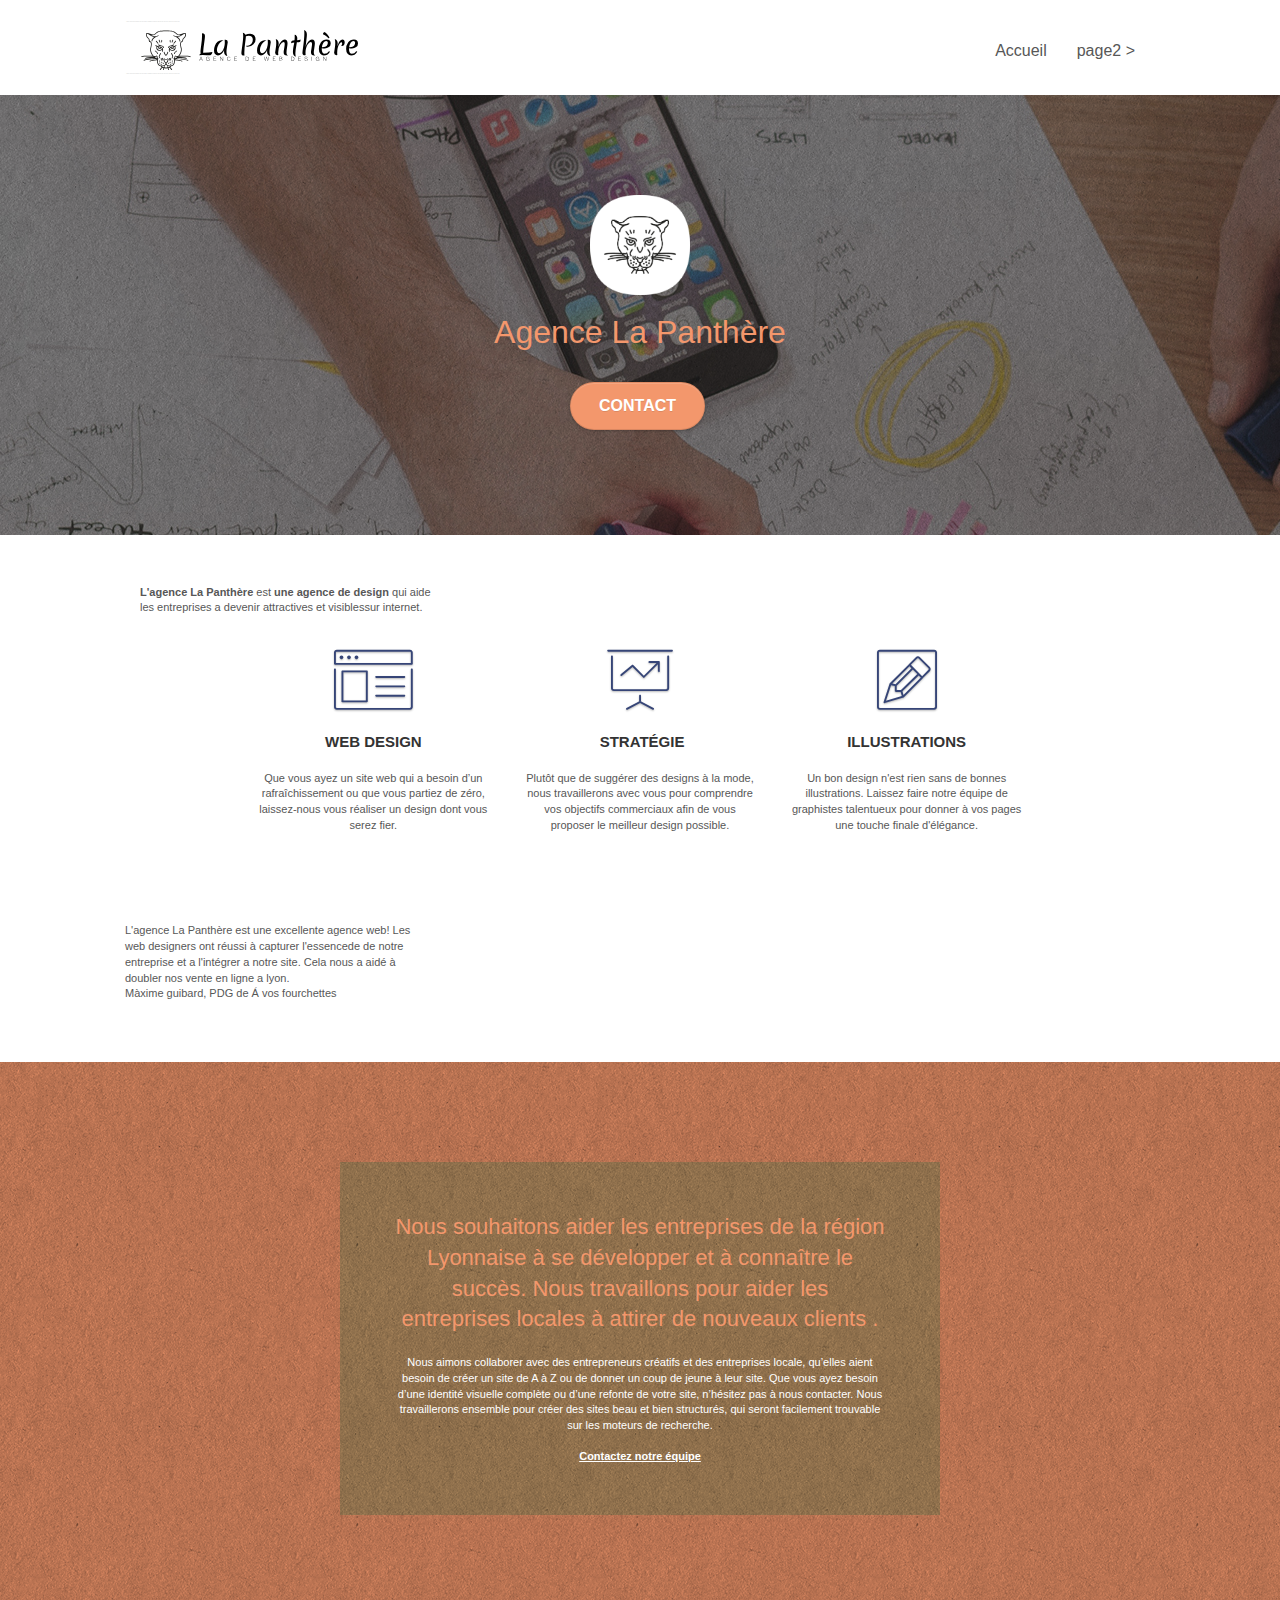
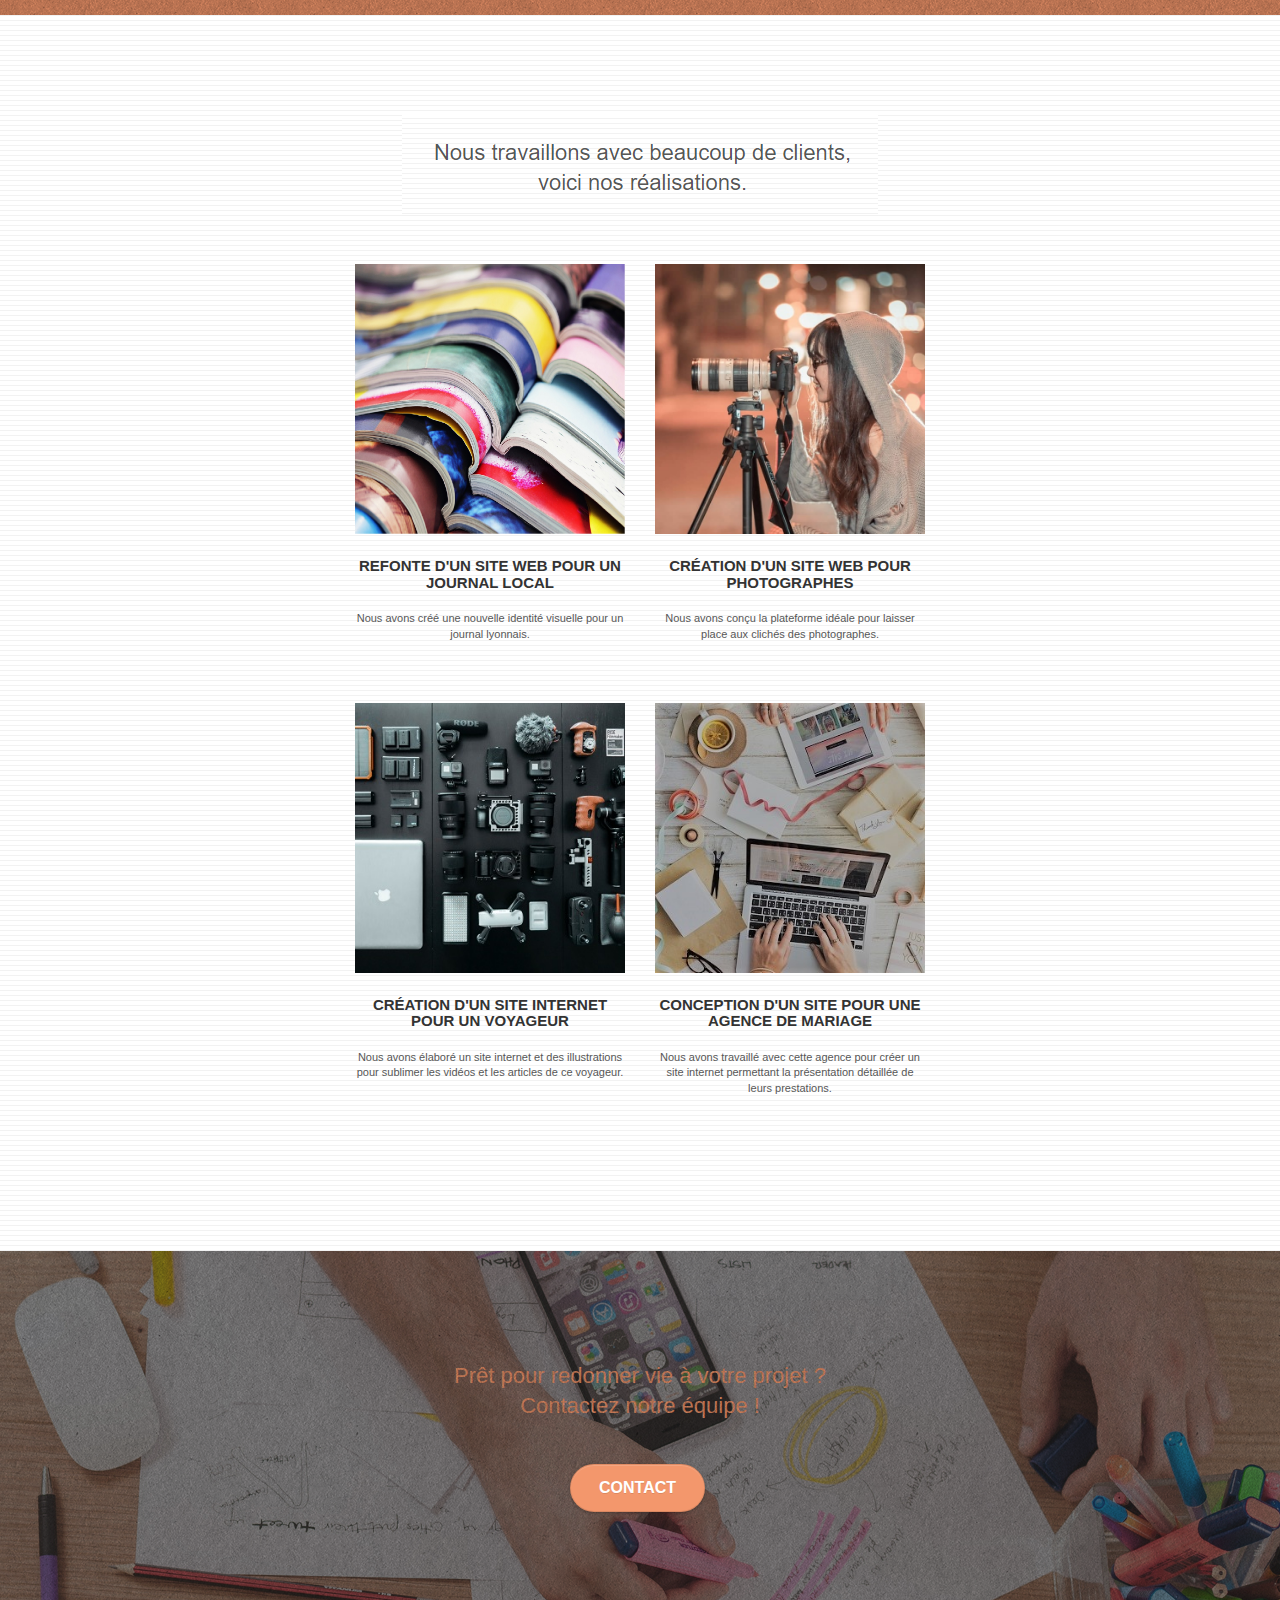
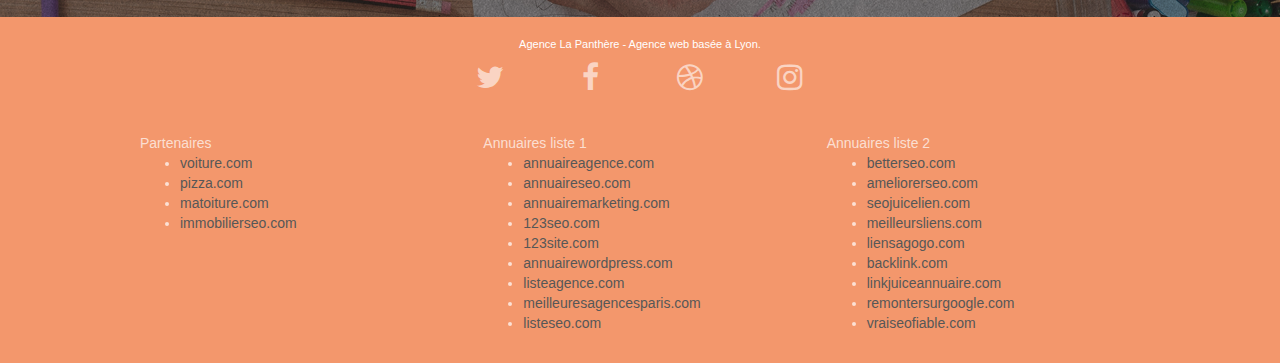
==== index.html @ ec76645f "modificacion seo" ====
<!doctype html>
<html lang="Default">
<head>
    <meta charset="utf-8">
	<link rel="shortcut icon" type="image/png" href="favicon.jpg">
    <meta name="keywords" content="seo, google, site web, site internet, agence design paris, agence design, agence design,agence design,agence design,agence design,agence design,agence design,agence design,agence design">
    <meta name="description" content="">
    <meta name="viewport" content="width=device-width, initial-scale=1.0, viewport-fit=cover">
    
    
	<link rel="stylesheet" type="text/css" href="./css/bootstrap.css">
	<link rel="stylesheet" type="text/css" href="style.css">
	<link rel="stylesheet" type="text/css" href="./css/font-awesome.css">
	<link rel="stylesheet" type="text/css" href="./css/et-line.css">
	
    <meta property="">

    <title>Agence La Panthère</title>

    
<!-- Analytics -->
 
<!-- Analytics END -->
    
</head>
<body>
<!-- Principal conteneur -->
<div class="page-container">
    
<!-- bloc-0 -->
<div class="bloc bgc-white l-bloc " id="bloc-0">
	<div class="container bloc-sm">

		<nav class="navbar row">
			<div class="navbar-header">
				<div class="keywords" style="color:#cccccc;font-size:1px;">Agence web à paris, stratégie web, web design, illustrations, design de site web, site web, web, internet, site internet, site</div>
				<a class="navbar-brand" href="index.html"><img src="img/agence-la-panthere-monochrome.svg" alt="agence-la-panthere-monochrome" height="40" /></a>
				<div class="keywords" style="color:#cccccc;font-size:1px;">Agence web à paris, stratégie web, web design, illustrations, design de site web, site web, web, internet, site internet, site</div>
				<button id="nav-toggle" type="button" class="ui-navbar-toggle navbar-toggle" data-toggle="collapse" data-target=".navbar-1">
						<span class="sr-only">Toggle navigation</span><span class="icon-bar"></span><span class="icon-bar"></span><span class="icon-bar"></span>
					</button>
			</div>
			<div class="collapse navbar-collapse navbar-1 special-dropdown-nav">
				<ul class="site-navigation nav navbar-nav">
					<li>
						<a href="index.html">Accueil</a>
					</li>
					<li>
					</li>
					<li>
						<a href="page2.html">page2 &gt;</a>
					</li>
				</ul>
			</div>
		</nav>
	</div>
</div>
<!-- bloc-0 END -->

<!-- bloc-1-presentation -->
<div class="bloc bgc-dark-slate-blue bg-banniere d-bloc bg-t-edge bloc-bg-texture texture-paper b-parallax" id="bloc-1-hero">
	<div class="container bloc-lg">
		<div class="row tight-width-whitespace">
			<div class="col-sm-12">
				<img src="img/logo.png" class="center-block image-resize-mode" width="100" alt="Agence La Panthère, agence web paris, création logo paris" />
				<h1 class="text-center hero-bloc-text tc-white ">
					Agence La Panthère
				</h1>
				<div class="text-center">
					<a href="page2.html" class="btn btn-lg btn-clean btn-rd cta-hero btn-atomic-tangerine" id="cta-hero">Contact</a>
				</div>
			</div>
		</div>
	</div>
</div>
<!-- bloc-1-presentation END -->

<!-- bloc-2-services -->
<div class="bloc bgc-white l-bloc" id="bloc-2-services">
	<div class="container bloc-md">
		<div class="text-seo"><p><strong>L'agence La Panthère </strong> est <strong>une agence de design</strong> qui aide
			<br>les entreprises a devenir attractives et visiblessur internet.</p></div>
		<div class="row voffset-lg med-width-whitespace">
			<div class="col-sm-4">
				<div class="text-center">
					<span class="et-icon-browser sm-shadow icon-dark-slate-blue icons icon-lg"></span>
				</div>
				<h3 class="mg-md text-center">
					Web design
				</h3>
				<p class="text-center ">
					Que vous ayez un site web qui a besoin d&rsquo;un rafraîchissement ou que vous partiez de zéro, laissez-nous vous réaliser un design dont vous serez fier.
				</p>
			</div>
			<div class="col-sm-4">
				<div class="text-center">
					<span class="et-icon-presentation sm-shadow icon-dark-slate-blue icons icon-lg"></span>
				</div>
				<h3 class="mg-md text-center">
					&nbsp;Stratégie
				</h3>
				<p class="text-center ">
					Plutôt que de suggérer des designs à la mode, nous travaillerons avec vous pour comprendre vos objectifs commerciaux afin de vous proposer le meilleur design possible.<br>
				</p>
			</div>
			<div class="col-sm-4">
				<div class="text-center">
					<span class="et-icon-edit sm-shadow icon-dark-slate-blue icons icon-lg"></span>
				</div>
				<h3 class="mg-md text-center">
					Illustrations
				</h3>
				<p class="text-center ">
					Un bon design n'est rien sans de bonnes illustrations. Laissez faire notre équipe de graphistes talentueux pour donner à vos pages une touche finale d'élégance.
				</p>
			</div>
		</div>
		<div class="row voffset-lg voffset">
			<div class="text-seo">
				<P>L'agence La Panthère est une excellente agence web! Les
				 <br>web designers ont réussi à capturer l'essencede de notre 
				 <br>entreprise et a l'intégrer a notre site. Cela nous a aidé à 
				 <br>doubler nos vente en ligne a lyon. 
				 <br>Màxime guibard, PDG de Á vos fourchettes</P>
			</div>
		</div>
	</div>
</div>
<!-- bloc-2-services END -->

<!-- bloc-3-what-i-do -->
<div class="bloc tc-white bgc-atomic-tangerine bg-presentation d-bloc bloc-bg-texture texture-paper b-parallax" id="bloc-3-what-i-do">
	<div class="container bloc-lg">
		<div class="row tight-width-whitespace black-background">
			<div class="col-sm-12">
				<h2 class="mg-md text-center tc-white">
					Nous souhaitons aider les entreprises de la région Lyonnaise à se développer et à connaître le succès. Nous travaillons pour aider les entreprises locales à attirer de nouveaux clients .<br>
				</h2>
				<p class="text-center white">
					Nous aimons collaborer avec des entrepreneurs créatifs et des entreprises locale, qu’elles aient besoin de créer un site de A à Z ou de donner un coup de jeune à leur site. Que vous ayez besoin d’une identité visuelle complète ou d’une refonte de votre site, n’hésitez pas à nous contacter. Nous travaillerons ensemble pour créer des sites beau et bien structurés, qui seront facilement trouvable sur les moteurs de recherche. <br><br><a class="ltc-white bold-link" href="page2.html">Contactez notre équipe</a><br>
				</p>
			</div>
		</div>
	</div>
</div>
<!-- bloc-3-what-i-do END -->

<!-- bloc-4-portfolio -->
<div class="bloc bgc-white bg-lines-h2-bg bg-repeat l-bloc" id="bloc-4-portfolio">
	<div class="container bloc-lg">
		<div class="row">
			<div class="col-sm-12 text-center">
				<img alt="agence web, agence web paris, web design paris, stratégie web" src="img/title2.png" />
			</div>
		</div>
		<div class="row tight-width-whitespace portfolio-row">
			<div class="col-sm-6">
				<a href="#" data-lightbox="img/1.jpg" data-gallery-id="gallery-1" data-caption="Refonte d'un site web pour un journal local" data-frame="snapshot-lb"><img src="img/1.jpg" alt="paris web design logo agence web meilleure agence et refonte site web journal" class="img-responsive portfolio-thumb" /></a>
				<h3 class="mg-md text-center">
					Refonte d'un site web pour un journal local
				</h3>
				<p class="text-center">
					Nous avons créé une nouvelle identité visuelle pour un journal lyonnais.
				</p>
			</div>
			<div class="col-sm-6">
				<a href="#" data-lightbox="img/2.jpg" data-gallery-id="gallery-1" data-caption="Création d'un site web pour photographes" data-frame="snapshot-lb"><img src="img/2.jpg" class="img-responsive portfolio-thumb" alt="paris web design logo agence web meilleure agence, Création d'un site web pour photographes" /></a>
				<h3 class="mg-md text-center">
					Création d'un site web pour photographes
				</h3>
				<p class="text-center">
					Nous avons conçu la plateforme idéale pour laisser place aux clichés des photographes.
				</p>
			</div>
		</div>
		<div class="row tight-width-whitespace portfolio-row">
			<div class="col-sm-6">
				<a href="#" data-lightbox="img/3.bmp" data-gallery-id="gallery-1" data-caption="Création d'un site internet pour un voyageur" data-frame="snapshot-lb"><img src="img/3.bmp" class="img-responsive portfolio-thumb" alt="paris web design logo agence web meilleure agence, Création d'un site web pour voyageur"/></a>
				<h3 class="mg-md text-center">
					Création d'un site internet pour un voyageur
				</h3>
				<p class="text-center">
					Nous avons élaboré un site internet et des illustrations pour sublimer les vidéos et les articles de ce voyageur.
				</p>
			</div>
			<div class="col-sm-6">
				<a href="#" data-lightbox="img/4.bmp" data-gallery-id="gallery-1" data-caption="Conception d'un site pour une agence de mariage" data-frame="snapshot-lb"><img src="img/4.bmp" class="img-responsive portfolio-thumb" alt="paris web design logo agence web meilleure agence, Création d'un site web pour agence de mariage" /></a>
				<h3 class="mg-md text-center">
					Conception d'un site pour une agence de mariage
				</h3>
				<p class="text-center">
					Nous avons travaillé avec cette agence pour créer un site internet permettant la présentation détaillée de leurs prestations.
				</p>
			</div>
		</div>
	</div>
</div>
<!-- bloc-4-portfolio END -->

<!-- bloc-5-cta -->
<div class="bloc bgc-dark-slate-blue bg-banniere d-bloc bloc-bg-texture texture-paper" id="bloc-5-cta">
	<div class="container bloc-lg">
		<div class="row">
			<h2 class="mg-md text-center tc-white">
				Prêt pour redonner vie à votre projet ?<br>Contactez notre équipe !
			</h2>
			<div class="col-sm-12 text-center">
				<a href="page2.html" class="btn btn-atomic-tangerine btn-clean btn-rd btn-lg cta-hero">Contact</a>
			</div>
		</div>
	</div>
</div>
<!-- bloc-5-cta END -->

<!-- Footer - bloc-8 -->
<div class="bloc bgc-atomic-tangerine d-bloc" id="bloc-8">
	<div class="container bloc-sm">
		<div class="row">
			<div class="col-sm-12">
				<p class="text-center white">
					Agence La Panthère - Agence web basée à Lyon.<br>
				</p>
				<div class="row row-no-gutters social">
					<div class="col-sm-3">
						<div class="text-center">
							<a class="social" href="index.html"><span class="fa fa-twitter icon-md"></span></a>
						</div>
					</div>
					<div class="col-sm-3">
						<div class="text-center">
							<a class="social" href="index.html"><span class="fa fa-facebook icon-md"></span></a>
						</div>
					</div>
					<div class="col-sm-3">
						<div class="text-center">
							<a class="social" href="index.html"><span class="fa fa-dribbble icon-md"></span></a>
						</div>
					</div>
					<div class="col-sm-3">
						<div class="text-center">
							<a class="social" href="index.html"><span class="fa fa-instagram icon-md"></span></a>
						</div>
					</div>
					<div class="keywords" style="color:#F3976C;">Agence web à paris, stratégie web, web design, illustrations, design de site web, site web, web, internet, site internet, site</div>
				</div>
				<div class="row">
					<div class="col-sm-4">
						Partenaires
							<ul>
								<li><a href="voiture.com">voiture.com</a></li>
								<li><a href="pizza.com">pizza.com</a></li>
								<li><a href="matoiture.com">matoiture.com</a></li>
								<li><a href="immobilierseo.com">immobilierseo.com</a></li>
							</ul>		
					</div>
					<div class="col-sm-4">
						Annuaires liste 1
						<ul>
							<li><a href="annuaireagence.com">annuaireagence.com</a></li>
							<li><a href="annuaireseo.com">annuaireseo.com</a></li>
							<li><a href="annuairemarketing.com">annuairemarketing.com</a></li>
							<li><a href="123seoture.com">123seo.com</a></li>
							<li><a href="123site.com">123site.com</a></li>
							<li><a href="annuairewordpress.com">annuairewordpress.com</a></li>
							<li><a href="listeagence.com">listeagence.com</a></li>
							<li><a href="meilleuresagencesparis.com">meilleuresagencesparis.com</a></li>
							<li><a href="listeseo.com">listeseo.com</a></li>
						</ul>
					</div>
					<div class="col-sm-4">
						Annuaires liste 2
						<ul>
							<li><a href="betterseo.com">betterseo.com</a></li>
							<li><a href="ameliorerseo.com">ameliorerseo.com</a></li>
							<li><a href="seojuicelien.com">seojuicelien.com</a></li>
							<li><a href="meilleursliens.com">meilleursliens.com</a></li>
							<li><a href="liensagogo.com">liensagogo.com</a></li>
							<li><a href="backlink.com">backlink.com</a></li>
							<li><a href="linkjuiceannuaire.com">linkjuiceannuaire.com</a></li>
							<li><a href="remontersurgoogle.com">remontersurgoogle.com</a></li>
							<li><a href="vraiseofiable.com">vraiseofiable.com</a></li>
						</ul>
					</div>
				</div>
			</div>
		</div>
	</div>
</div>
<!-- Footer - bloc-8 END -->

</div>
<!-- Principal conteneur END -->
    
<script src="./js/jquery-2.1.0.js"></script>
	<script src="./js/bootstrap.js"></script>
	<script src="./js/blocs.js"></script>
	<script src="./js/jquery.touchSwipe.js" defer></script>
	<script src="./js/gmaps.js"></script>
</body>
</html>
---- style.css ----
body {
    margin: 0;
    padding: 0;
    background: #FFF;
    overflow-x: hidden;
    -webkit-font-smoothing: antialiased;
    -moz-osx-font-smoothing: grayscale;
}

a,
button {
    transition: all .3s ease-in-out;
    outline: none!important;
}

a:hover {
    text-decoration: none;
    cursor: pointer;
}

#page-loading-blocs-notifaction {
    position: fixed;
    top: 0;
    bottom: 0;
    width: 100%;
    z-index: 100000;
    background: #FFFFFF url("img/pageload-spinner.gif") no-repeat center center;
}

.bloc {
    width: 100%;
    clear: both;
    background: 50% 50% no-repeat;
    padding: 0 50px;
    -webkit-background-size: cover;
    -moz-background-size: cover;
    -o-background-size: cover;
    background-size: cover;
    position: relative;
}

.bloc .container {
    padding-left: 0;
    padding-right: 0;
}

.bloc-lg {
    padding: 100px 50px;
}

.bloc-md {
    padding: 50px;
}

.bloc-sm {
    padding: 20px 50px;
}

.bg-center,
.bg-l-edge,
.bg-r-edge,
.bg-t-edge,
.bg-b-edge,
.bg-tl-edge,
.bg-bl-edge,
.bg-tr-edge,
.bg-br-edge,
.bg-repeat {
    -webkit-background-size: auto!important;
    -moz-background-size: auto!important;
    -o-background-size: auto!important;
    background-size: auto!important;
}

.bg-repeat {
    background: repeat;
}

.bg-t-edge {
    background: top no-repeat;
}

.bloc-bg-texture::before {
    content: "";
    background-size: 2px 2px;
    position: absolute;
    top: 0;
    bottom: 0;
    left: 0;
    right: 0;
}

.texture-paper::before {
    background: url("img/texture-paper.png");
    background-size: 280px 280px;
}

.b-parallax {
    background-attachment: fixed;
}

.d-bloc {
    color: rgba(255, 255, 255, .7);
}

.d-bloc button:hover {
    color: rgba(255, 255, 255, .9);
}

.d-bloc .icon-round,
.d-bloc .icon-square,
.d-bloc .icon-rounded,
.d-bloc .icon-semi-rounded-a,
.d-bloc .icon-semi-rounded-b {
    border-color: rgba(255, 255, 255, .9);
}

.d-bloc .divider-h span {
    border-color: rgba(255, 255, 255, .2);
}

.d-bloc .a-btn,
.d-bloc .navbar a,
.d-bloc .navbar-brand,
.d-bloc a .icon-sm,
.d-bloc a .icon-md,
.d-bloc a .icon-lg,
.d-bloc a .icon-xl,
.d-bloc h1 a,
.d-bloc h2 a,
.d-bloc h3 a,
.d-bloc h4 a,
.d-bloc h5 a,
.d-bloc h6 a,
.d-bloc p a {
    color: rgba(255, 255, 255, .6);
}

.d-bloc .a-btn:hover,
.d-bloc .navbar a:hover,
.d-bloc .navbar-brand:hover,
.d-bloc a:hover .icon-sm,
.d-bloc a:hover .icon-md,
.d-bloc a:hover .icon-lg,
.d-bloc a:hover .icon-xl,
.d-bloc h1 a:hover,
.d-bloc h2 a:hover,
.d-bloc h3 a:hover,
.d-bloc h4 a:hover,
.d-bloc h5 a:hover,
.d-bloc h6 a:hover,
.d-bloc p a:hover {
    color: rgba(255, 255, 255, 1);
}

.d-bloc .navbar-toggle .icon-bar {
    background: rgba(255, 255, 255, 1);
}

.d-bloc .btn-wire,
.d-bloc .btn-wire:hover {
    color: rgba(255, 255, 255, 1);
    border-color: rgba(255, 255, 255, 1);
}

.d-bloc .panel {
    color: rgba(0, 0, 0, .5);
}

.d-bloc .panel button:hover {
    color: rgba(0, 0, 0, .7);
}

.d-bloc .panel icon {
    border-color: rgba(0, 0, 0, .7);
}

.d-bloc .panel .divider-h span {
    border-color: rgba(0, 0, 0, .1);
}

.d-bloc .panel .a-btn {
    color: rgba(0, 0, 0, .6);
}

.d-bloc .panel .a-btn:hover {
    color: rgba(0, 0, 0, 1);
}

.d-bloc .panel .btn-wire,
.d-bloc .panel .btn-wire:hover {
    color: rgba(0, 0, 0, .7);
    border-color: rgba(0, 0, 0, .3);
}

.d-bloc .panel,
.l-bloc {
    color: rgba(0, 0, 0, .5);
}

.d-bloc .panel button:hover,
.l-bloc button:hover {
    color: rgba(0, 0, 0, .7);
}

.l-bloc .icon-round,
.l-bloc .icon-square,
.l-bloc .icon-rounded,
.l-bloc .icon-semi-rounded-a,
.l-bloc .icon-semi-rounded-b {
    border-color: rgba(0, 0, 0, .7);
}

.d-bloc .panel .divider-h span,
.l-bloc .divider-h span {
    border-color: rgba(0, 0, 0, .1);
}

.d-bloc .panel .a-btn,
.l-bloc .a-btn,
.l-bloc .navbar a,
.l-bloc .navbar-brand,
.l-bloc a .icon-sm,
.l-bloc a .icon-md,
.l-bloc a .icon-lg,
.l-bloc a .icon-xl,
.l-bloc h1 a,
.l-bloc h2 a,
.l-bloc h3 a,
.l-bloc h4 a,
.l-bloc h5 a,
.l-bloc h6 a,
.l-bloc p a {
    color: rgba(0, 0, 0, .6);
}

.d-bloc .panel .a-btn:hover,
.l-bloc .a-btn:hover,
.l-bloc .navbar a:hover,
.l-bloc .navbar-brand:hover,
.l-bloc a:hover .icon-sm,
.l-bloc a:hover .icon-md,
.l-bloc a:hover .icon-lg,
.l-bloc a:hover .icon-xl,
.l-bloc h1 a:hover,
.l-bloc h2 a:hover,
.l-bloc h3 a:hover,
.l-bloc h4 a:hover,
.l-bloc h5 a:hover,
.l-bloc h6 a:hover,
.l-bloc p a:hover {
    color: rgba(0, 0, 0, 1);
}

.l-bloc .navbar-toggle .icon-bar {
    color: rgba(0, 0, 0, .6);
}

.d-bloc .panel .btn-wire,
.d-bloc .panel .btn-wire:hover,
.l-bloc .btn-wire,
.l-bloc .btn-wire:hover {
    color: rgba(0, 0, 0, .7);
    border-color: rgba(0, 0, 0, .3);
}

.voffset {
    margin-top: 30px;
}

.voffset-lg {
    margin-top: 80px;
}

.row-no-gutters {
    margin-right: 0;
    margin-left: 0;
}

.row.row-no-gutters > [class^="col-"],
.row.row-no-gutters > [class*=" col-"] {
    padding-right: 0;
    padding-left: 0;
}

#bloc-1-hero h1 {
    font-size: 32px;
}

.navbar {
    margin-bottom: 0;
    z-index: 1;
}

.navbar-brand {
    height: auto;
    padding: 3px 15px;
    font-size: 25px;
    font-weight: normal;
    font-weight: 600;
    line-height: 44px;
}

.navbar-brand img {
    max-height: 200px;
    margin: 0 5px 0 0;
    display: inline;
}

.navbar-brand img[src$=svg] {
    min-width: 100px;
}

.nav-center .navbar-brand img {
    margin: 0;
}

.navbar .nav {
    padding-top: 2px;
    margin-right: -16px;
    float: right;
    z-index: 1;
}

.nav > li {
    float: left;
    margin-top: 4px;
    font-size: 16px;
}

.navbar-nav .open .dropdown-menu > li > a {
    text-align: inherit;
}

.nav > li a:hover,
.nav > li a:focus {
    background: transparent;
}

.navbar-toggle {
    margin: 10px 10px 0 0;
    border: 0px;
}

.navbar-toggle:hover {
    background: transparent!important;
}

.navbar-toggle .icon-bar {
    background-color: rgba(0, 0, 0, .5);
    width: 26px;
}

.nav-invert .navbar .nav {
    float: left;
}

.nav-invert .navbar-header,
.nav-invert .navbar-brand {
    float: right;
    position: relative;
    z-index: 2;
}

@media (min-width: 768px) {
    .site-navigation {
        position: absolute;
        top: 50%;
        right: 20px;
        transform: translate(0, -50%);
        -webkit-transform: translateY(-50%);
    }
    .nav > li .dropdown-menu a,
    .nav > li .dropdown-menu a:hover {
        color: #484848;
    }
    .nav-invert .site-navigation {
        left: 0;
        right: 0;
    }
    .nav-center {
        text-align: center;
    }
    .nav-center .navbar-header {
        width: 100%;
    }
    .nav-center .navbar-header,
    .nav-center .navbar-brand,
    .nav-center .nav > li {
        float: none;
        display: inline-block;
    }
    .nav-center .site-navigation {
        position: relative;
        width: 100%;
        right: 0;
        margin-right: 0px;
        margin-top: 20px;
    }
    .nav-center.mini-nav .navbar-toggle {
        float: none;
        margin: 10px auto 0;
    }
}

.nav > li > .dropdown a {
    background: none!important;
    display: block;
    padding: 14px 15px;
}

nav .caret {
    margin: 0 5px;
}

.dropdown-menu .dropdown-menu {
    top: -8px;
    left: 100%;
}

.dropdown-menu .dropmenu-flow-right {
    top: 100%;
    left: 0;
    margin-left: -1px;
    border-top-left-radius: 0;
    border-top-right-radius: 0;
}

.dropdown-menu .dropdown span {
    border: 4px solid black;
    border-top-color: transparent;
    border-right-color: transparent;
    border-bottom-color: transparent;
    margin: 6px -5px 0 0!important;
    float: right;
}

.mg-md {
    margin-top: 10px;
    margin-bottom: 20px;
}

.mg-lg {
    margin-top: 10px;
    margin-bottom: 40px;
}

.btn {
    margin: 0 5px 5px 0;
}

.btn.pull-right {
    margin: 0 0 5px 5px;
}

.btn-d,
.btn-d:hover,
.btn-d:focus {
    color: #FFF;
    background: rgba(0, 0, 0, .3);
}

button {
    outline: none!important;
}

.btn-rd {
    border-radius: 40px;
}

.btn-clean {
    border: 1px solid rgba(0, 0, 0, .08);
    border-bottom-color: rgba(0, 0, 0, .1);
    text-shadow: 0 1px 0 rgba(0, 0, 1, .1);
    box-shadow: 0 1px 3px rgba(0, 0, 1, .25), inset 0 1px 0 0 rgba(255, 255, 255, .15);
}

.icon-md {
    font-size: 30px!important;
}

.icon-lg {
    font-size: 60px!important;
}

.sm-shadow {
    text-shadow: 0 1px 2px rgba(0, 0, 0, .3);
}

.panel-sq,
.panel-sq .panel-heading,
.panel-sq .panel-footer {
    border-radius: 0;
}

.panel-rd {
    border-radius: 30px;
}

.panel-rd .panel-heading {
    border-radius: 29px 29px 0 0;
}

.panel-rd .panel-footer {
    border-radius: 0 0 29px 29px;
}

.form-control {
    border-color: rgba(0, 0, 0, .1);
    box-shadow: none;
}

.scrollToTop {
    width: 40px;
    height: 40px;
    position: fixed;
    bottom: 20px;
    right: 20px;
    opacity: 0;
    z-index: 500;
    transition: all .3s ease-in-out;
}

.scrollToTop span {
    margin-top: 6px;
}

.showScrollTop {
    font-size: 14px;
    opacity: 1;
}

a[data-lightbox] {
    position: relative;
    display: block;
    text-align: center;
}

a[data-lightbox]:hover::before {
    content: "+";
    font-family: "HelveticaNeue-Light", "Helvetica Neue Light", "Helvetica Neue", Helvetica, Arial;
    font-size: 32px;
    width: 50px;
    height: 50px;
    margin-left: -25px;
    border-radius: 50%;
    background: rgba(0, 0, 0, .6);
    color: #FFF;
    font-weight: 100;
    z-index: 1;
    position: absolute;
    top: 50%;
    transform: translateY(-50%);
    -webkit-transform: translateY(-50%);
}

a[data-lightbox]:hover img {
    opacity: 0.6;
    -webkit-animation-fill-mode: none;
    animation-fill-mode: none;
}

#lightbox-modal {
    display: flex;
    align-items: center;
}

#lightbox-modal .modal-dialog {
    width: 90%;
    max-width: 900px;
    margin: 0 auto 0;
}

#lightbox-modal .modal-dialog img {
    max-height: 90vh;
    margin: 0 auto;
}

.lightbox-caption {
    padding: 20px;
    color: #FFF;
    background: rgba(0, 0, 0, .5);
    position: absolute;
    left: 15px;
    right: 15px;
    bottom: 5px;
}

.close-lightbox {
    color: #FFF;
    font-size: 30px;
    position: absolute;
    top: 20px;
    right: 20px;
    z-index: 20;
    background: rgba(0, 0, 0, .5);
    border: none;
    line-height: 30px;
    padding: 0 9px 5px;
    opacity: 0.3;
}

.close-lightbox:hover,
.next-lightbox:hover,
.prev-lightbox:hover {
    opacity: 1.0;
    color: #FFF;
}

.next-lightbox,
.prev-lightbox {
    font-size: 20px;
    color: rgba(255, 255, 255, .9);
    background: rgba(0, 0, 0, .5);
    transition: all .2s ease-in-out;
    position: absolute;
    top: 45%;
    z-index: 1;
    opacity: 0.4;
}

.next-lightbox {
    padding: 6px 8px 1px 13px;
    right: 25px;
}

.prev-lightbox {
    padding: 6px 13px 1px 10px;
    left: 25px;
}

.snapshot-lb .modal-body {
    padding-bottom: 45px;
}

.snapshot-lb .lightbox-caption {
    padding: 0;
    color: rgba(0, 0, 0, .5);
    background: none;
}

h1,
h2,
h3,
h4,
h5,
h6,
p,
label,
.btn,
a {
    font-family: "helvetica";
    font-weight: 400;
    color: #575757!important;
}

.container {
    max-width: 1000px;
}

.hero-bloc-text {
    font-size: 38px;
}

.hero-bloc-text-sub {
    font-size: 36px;
}

.statement-bloc-text {
    line-height: 26px;
    font-style: italic;
    font-size: 20px;
    text-align: center;
    font-weight: lighter;
    max-width: 520px;
    margin: auto auto auto auto;
}

p {
    font-size: 11px;
}

.tight-width-whitespace {
    max-width: 600px;
    margin: auto auto auto auto;
}

.h1 {
    font-size: 20px;
    font-family: "Open Sans";
}

.cta-hero {
    margin-top: 22px;
    color: #FFFFFF!important;
    text-transform: uppercase;
    padding: 12px 28px 12px 28px;
    font-size: 16px;
    font-weight: 700;
}

.social {
    max-width: 400px;
    margin: auto auto auto auto;
}

h2 {
    font-size: 22px;
    line-height: 1.4em;
}

h3 {
    font-size: 15px;
    text-transform: uppercase;
    font-weight: 700;
    color: #333333!important;
}

.med-width-whitespace {
    max-width: 800px;
    margin: auto auto auto auto;
    box-shadow: 0px 0px 0px #000000;
}

h1 {
    color: #333333!important;
}

h4 {
    color: #333333!important;
}

.icons {
    margin-bottom: 14px;
    margin-top: 24px;
}

.white {
    color: #FFFFFF!important;
}

.portfolio-thumb {
    margin-bottom: 24px;
}

.portfolio-row {
    margin-bottom: 44px;
    margin-top: 50px;
}

.avatar {
    box-shadow: 0px 4px 9px rgba(0, 0, 0, 0.3);
}

.black-background {
    background-color: rgba(165, 147, 99, 0.7);
    padding: 40px 40px 40px 40px;
}

.bold-link {
    font-weight: 900;
    text-decoration: underline!important;
}

.bgc-white {
    background-color: #FFFFFF;
}

.bgc-dark-slate-blue {
    background-color: #364577;
}

.bgc-atomic-tangerine {
    background-color: #F3976C;
}

.tc-white {
    color: #F3976C!important;
}

.btn-atomic-tangerine {
    background: #F3976C;
    color: #FFFFFF!important;
}

.btn-atomic-tangerine:hover {
    background: #c27956!important;
    color: #FFFFFF!important;
}

.ltc-white {
    color: #FFFFFF!important;
}

.ltc-white:hover {
    color: #cccccc!important;
}

.ltc-atomic-tangerine {
    color: #F3976C!important;
}

.ltc-atomic-tangerine:hover {
    color: #c27956!important;
}

.icon-dark-slate-blue {
    color: #364577!important;
    border-color: #364577!important;
}

.bg-dots-bg {
    background-image: url("img/dots-bg.png");
}

.bg-lines-h2-bg {
    background-image: url("img/lines-h2-bg.png");
}

.bg-banniere {
    background-image: url("img/agence-la-panthere.jpg");
}

.bg-presentation {
    background-image: url("img/image-de-presentation.bmp");
}

@media (max-width: 1024px) {
    .bloc {
        padding-left: 20px;
        padding-right: 20px;
    }
    .bloc.full-width-bloc,
    .bloc-tile-2.full-width-bloc .container,
    .bloc-tile-3.full-width-bloc .container,
    .bloc-tile-4.full-width-bloc .container {
        padding-left: 0;
        padding-right: 0;
    }
}

@media (max-width: 992px) and (min-width: 768px) {
    .navbar .nav {
        max-width: 80%
    }
    .nav-center.navbar .nav {
        max-width: 100%
    }
}

@media only screen and (min-device-width: 768px) and (max-device-width: 1024px) and (orientation: landscape) {
    .b-parallax {
        background-attachment: scroll;
    }
}

@media only screen and (min-device-width: 1024px) and (max-device-width: 1366px) and (-webkit-min-device-pixel-ratio: 1.5) {
    .b-parallax {
        background-attachment: scroll;
    }
}

@media (max-width: 991px) {
    .container {
        width: 100%;
    }
    .b-parallax {
        background-attachment: scroll;
    }
    .page-container,
    #hero-bloc {
        overflow-x: hidden;
        position: relative;
    }
    .bloc {
        padding-left: constant(safe-area-inset-left);
        padding-right: constant(safe-area-inset-right);
    }
    .bloc-group,
    .bloc-group .bloc {
        display: block;
        width: 100%;
    }
    .bloc-fill-screen .fill-bloc-top-edge,
    .bloc-fill-screen .fill-bloc-bottom-edge {
        padding: 0 20px;
        padding-left: constant(safe-area-inset-left);
        padding-right: constant(safe-area-inset-right);
    }
}

@media (max-width: 767px) {
    .page-container {
        overflow-x: hidden;
        position: relative;
    }
    h1,
    h2,
    h3,
    h4,
    h5,
    h6,
    p,
    #disqus_thread {
        padding-left: 10px!important;
        padding-right: 10px!important;
    }
    .b-parallax {
        background-attachment: scroll;
    }
    .navbar .nav {
        padding-top: 0;
        border-top: 1px solid rgba(0, 0, 0, .2);
        float: none!important;
    }
    .navbar.row {
        margin-left: 0;
        margin-right: 0;
    }
    .site-navigation {
        position: inherit;
        transform: none;
        -webkit-transform: none;
        -ms-transform: none;
    }
    .nav > li {
        margin-top: 0;
        border-bottom: 1px solid rgba(0, 0, 0, .1);
        background: rgba(0, 0, 0, .05);
        text-align: left;
        padding-left: 15px;
        width: 100%;
    }
    .nav > li:hover {
        background: rgba(0, 0, 0, .08);
    }
    .dropdown .dropdown a .caret {
        float: none;
        margin: 5px 0 0 10px!important;
        border: 4px solid black;
        border-bottom-color: transparent;
        border-right-color: transparent;
        border-left-color: transparent;
    }
    #hero-bloc .navbar .nav {
        background: rgba(0, 0, 0, .8);
    }
    #hero-bloc .navbar .nav a {
        color: rgba(255, 255, 255, .6);
    }
    .hero {
        padding: 50px 0;
    }
    .hero-nav {
        left: -1px;
        right: -1px;
    }
    .navbar-collapse {
        padding: 0;
        overflow-x: hidden;
        -webkit-box-shadow: none;
        box-shadow: none;
    }
    .navbar-brand img {
        max-height: 40px;
        width: auto;
    }
    .nav-invert .navbar-header {
        float: none;
        width: 100%;
    }
    .nav-invert .navbar-toggle {
        float: left;
        margin-left: 10px;
    }
    .bloc {
        padding-left: 0;
        padding-right: 0;
    }
    .bloc-xxl,
    .bloc-xl,
    .bloc-lg {
        padding: 40px 0;
    }
    .bloc-sm,
    .bloc-md {
        padding-left: 0;
        padding-right: 0;
    }
    .bloc-tile-2 .container,
    .bloc-tile-3 .container,
    .bloc-tile-4 .container,
    .bloc-fill-screen .fill-bloc-top-edge,
    .bloc-fill-screen .fill-bloc-bottom-edge {
        padding-left: 0;
        padding-right: 0;
    }
    .a-block {
        padding: 0 10px;
    }
    .btn-dwn {
        display: none;
    }
    .voffset {
        margin-top: 5px;
    }
    .voffset-md {
        margin-top: 20px;
    }
    .voffset-lg {
        margin-top: 30px;
    }
    form {
        padding: 5px;
    }
    .close-lightbox {
        display: inline-block;
    }
    .blocsapp-device-iphone5 {
        background-size: 216px 425px;
        padding-top: 60px;
        width: 216px;
        height: 425px;
    }
    .blocsapp-device-iphone5 img {
        width: 180px;
        height: 320px;
    }
}

@media (max-width: 400px) {
    .bloc {
        padding-left: 0;
        padding-right: 0;
    }
}

@media (max-width: 767px) {
    .bloc-mob-center-text {
        text-align: center;
    }
}
---- css/et-line.css ----
@font-face {
    font-family: et-line;
    src: url(../fonts/et-line.eot);
    src: url(../fonts/et-line.eot?#iefix) format('embedded-opentype'), url(../fonts/et-line.woff) format('woff'), url(../fonts/et-line.ttf) format('truetype'), url(../fonts/et-line.svg#et-line) format('svg');
    font-weight: 400;
    font-style: normal
}

.et-icon-adjustments,
.et-icon-alarmclock,
.et-icon-anchor,
.et-icon-aperture,
.et-icon-attachment,
.et-icon-bargraph,
.et-icon-basket,
.et-icon-beaker,
.et-icon-bike,
.et-icon-book-open,
.et-icon-briefcase,
.et-icon-browser,
.et-icon-calendar,
.et-icon-camera,
.et-icon-caution,
.et-icon-chat,
.et-icon-circle-compass,
.et-icon-clipboard,
.et-icon-clock,
.et-icon-cloud,
.et-icon-compass,
.et-icon-desktop,
.et-icon-dial,
.et-icon-document,
.et-icon-documents,
.et-icon-download,
.et-icon-dribbble,
.et-icon-edit,
.et-icon-envelope,
.et-icon-expand,
.et-icon-facebook,
.et-icon-flag,
.et-icon-focus,
.et-icon-gears,
.et-icon-genius,
.et-icon-gift,
.et-icon-global,
.et-icon-globe,
.et-icon-googleplus,
.et-icon-grid,
.et-icon-happy,
.et-icon-hazardous,
.et-icon-heart,
.et-icon-hotairballoon,
.et-icon-hourglass,
.et-icon-key,
.et-icon-laptop,
.et-icon-layers,
.et-icon-lifesaver,
.et-icon-lightbulb,
.et-icon-linegraph,
.et-icon-linkedin,
.et-icon-lock,
.et-icon-magnifying-glass,
.et-icon-map,
.et-icon-map-pin,
.et-icon-megaphone,
.et-icon-mic,
.et-icon-mobile,
.et-icon-newspaper,
.et-icon-notebook,
.et-icon-paintbrush,
.et-icon-paperclip,
.et-icon-pencil,
.et-icon-phone,
.et-icon-picture,
.et-icon-pictures,
.et-icon-piechart,
.et-icon-presentation,
.et-icon-pricetags,
.et-icon-printer,
.et-icon-profile-female,
.et-icon-profile-male,
.et-icon-puzzle,
.et-icon-quote,
.et-icon-recycle,
.et-icon-refresh,
.et-icon-ribbon,
.et-icon-rss,
.et-icon-sad,
.et-icon-scissors,
.et-icon-scope,
.et-icon-search,
.et-icon-shield,
.et-icon-speedometer,
.et-icon-strategy,
.et-icon-streetsign,
.et-icon-tablet,
.et-icon-target,
.et-icon-telescope,
.et-icon-toolbox,
.et-icon-tools,
.et-icon-tools-2,
.et-icon-trophy,
.et-icon-tumblr,
.et-icon-twitter,
.et-icon-upload,
.et-icon-video,
.et-icon-wallet,
.et-icon-wine {
    font-family: et-line;
    speak: none;
    font-style: normal;
    font-weight: 400;
    font-variant: normal;
    text-transform: none;
    line-height: 1;
    -webkit-font-smoothing: antialiased;
    -moz-osx-font-smoothing: grayscale;
    display: inline-block
}

.et-icon-mobile:before {
    content: "\e000"
}

.et-icon-laptop:before {
    content: "\e001"
}

.et-icon-desktop:before {
    content: "\e002"
}

.et-icon-tablet:before {
    content: "\e003"
}

.et-icon-phone:before {
    content: "\e004"
}

.et-icon-document:before {
    content: "\e005"
}

.et-icon-documents:before {
    content: "\e006"
}

.et-icon-search:before {
    content: "\e007"
}

.et-icon-clipboard:before {
    content: "\e008"
}

.et-icon-newspaper:before {
    content: "\e009"
}

.et-icon-notebook:before {
    content: "\e00a"
}

.et-icon-book-open:before {
    content: "\e00b"
}

.et-icon-browser:before {
    content: "\e00c"
}

.et-icon-calendar:before {
    content: "\e00d"
}

.et-icon-presentation:before {
    content: "\e00e"
}

.et-icon-picture:before {
    content: "\e00f"
}

.et-icon-pictures:before {
    content: "\e010"
}

.et-icon-video:before {
    content: "\e011"
}

.et-icon-camera:before {
    content: "\e012"
}

.et-icon-printer:before {
    content: "\e013"
}

.et-icon-toolbox:before {
    content: "\e014"
}

.et-icon-briefcase:before {
    content: "\e015"
}

.et-icon-wallet:before {
    content: "\e016"
}

.et-icon-gift:before {
    content: "\e017"
}

.et-icon-bargraph:before {
    content: "\e018"
}

.et-icon-grid:before {
    content: "\e019"
}

.et-icon-expand:before {
    content: "\e01a"
}

.et-icon-focus:before {
    content: "\e01b"
}

.et-icon-edit:before {
    content: "\e01c"
}

.et-icon-adjustments:before {
    content: "\e01d"
}

.et-icon-ribbon:before {
    content: "\e01e"
}

.et-icon-hourglass:before {
    content: "\e01f"
}

.et-icon-lock:before {
    content: "\e020"
}

.et-icon-megaphone:before {
    content: "\e021"
}

.et-icon-shield:before {
    content: "\e022"
}

.et-icon-trophy:before {
    content: "\e023"
}

.et-icon-flag:before {
    content: "\e024"
}

.et-icon-map:before {
    content: "\e025"
}

.et-icon-puzzle:before {
    content: "\e026"
}

.et-icon-basket:before {
    content: "\e027"
}

.et-icon-envelope:before {
    content: "\e028"
}

.et-icon-streetsign:before {
    content: "\e029"
}

.et-icon-telescope:before {
    content: "\e02a"
}

.et-icon-gears:before {
    content: "\e02b"
}

.et-icon-key:before {
    content: "\e02c"
}

.et-icon-paperclip:before {
    content: "\e02d"
}

.et-icon-attachment:before {
    content: "\e02e"
}

.et-icon-pricetags:before {
    content: "\e02f"
}

.et-icon-lightbulb:before {
    content: "\e030"
}

.et-icon-layers:before {
    content: "\e031"
}

.et-icon-pencil:before {
    content: "\e032"
}

.et-icon-tools:before {
    content: "\e033"
}

.et-icon-tools-2:before {
    content: "\e034"
}

.et-icon-scissors:before {
    content: "\e035"
}

.et-icon-paintbrush:before {
    content: "\e036"
}

.et-icon-magnifying-glass:before {
    content: "\e037"
}

.et-icon-circle-compass:before {
    content: "\e038"
}

.et-icon-linegraph:before {
    content: "\e039"
}

.et-icon-mic:before {
    content: "\e03a"
}

.et-icon-strategy:before {
    content: "\e03b"
}

.et-icon-beaker:before {
    content: "\e03c"
}

.et-icon-caution:before {
    content: "\e03d"
}

.et-icon-recycle:before {
    content: "\e03e"
}

.et-icon-anchor:before {
    content: "\e03f"
}

.et-icon-profile-male:before {
    content: "\e040"
}

.et-icon-profile-female:before {
    content: "\e041"
}

.et-icon-bike:before {
    content: "\e042"
}

.et-icon-wine:before {
    content: "\e043"
}

.et-icon-hotairballoon:before {
    content: "\e044"
}

.et-icon-globe:before {
    content: "\e045"
}

.et-icon-genius:before {
    content: "\e046"
}

.et-icon-map-pin:before {
    content: "\e047"
}

.et-icon-dial:before {
    content: "\e048"
}

.et-icon-chat:before {
    content: "\e049"
}

.et-icon-heart:before {
    content: "\e04a"
}

.et-icon-cloud:before {
    content: "\e04b"
}

.et-icon-upload:before {
    content: "\e04c"
}

.et-icon-download:before {
    content: "\e04d"
}

.et-icon-target:before {
    content: "\e04e"
}

.et-icon-hazardous:before {
    content: "\e04f"
}

.et-icon-piechart:before {
    content: "\e050"
}

.et-icon-speedometer:before {
    content: "\e051"
}

.et-icon-global:before {
    content: "\e052"
}

.et-icon-compass:before {
    content: "\e053"
}

.et-icon-lifesaver:before {
    content: "\e054"
}

.et-icon-clock:before {
    content: "\e055"
}

.et-icon-aperture:before {
    content: "\e056"
}

.et-icon-quote:before {
    content: "\e057"
}

.et-icon-scope:before {
    content: "\e058"
}

.et-icon-alarmclock:before {
    content: "\e059"
}

.et-icon-refresh:before {
    content: "\e05a"
}

.et-icon-happy:before {
    content: "\e05b"
}

.et-icon-sad:before {
    content: "\e05c"
}

.et-icon-facebook:before {
    content: "\e05d"
}

.et-icon-twitter:before {
    content: "\e05e"
}

.et-icon-googleplus:before {
    content: "\e05f"
}

.et-icon-rss:before {
    content: "\e060"
}

.et-icon-tumblr:before {
    content: "\e061"
}

.et-icon-linkedin:before {
    content: "\e062"
}

.et-icon-dribbble:before {
    content: "\e063"
}
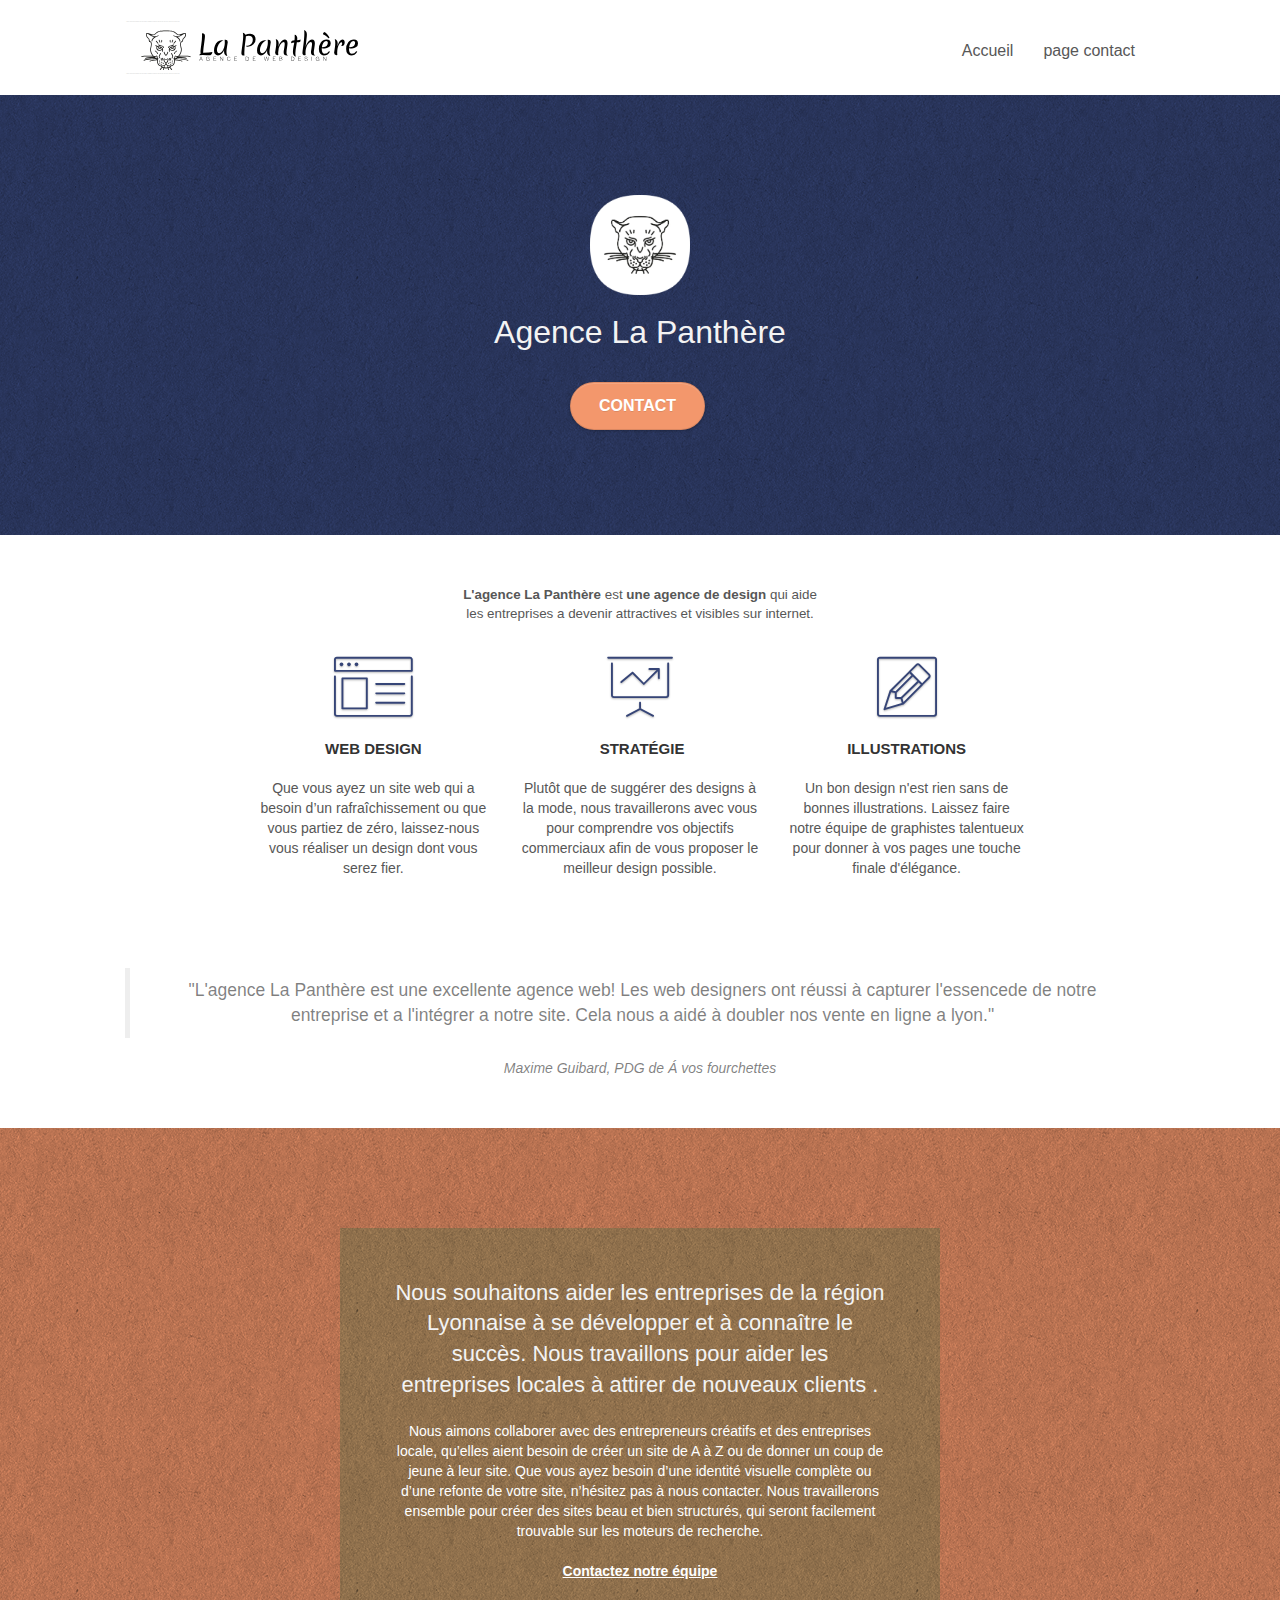
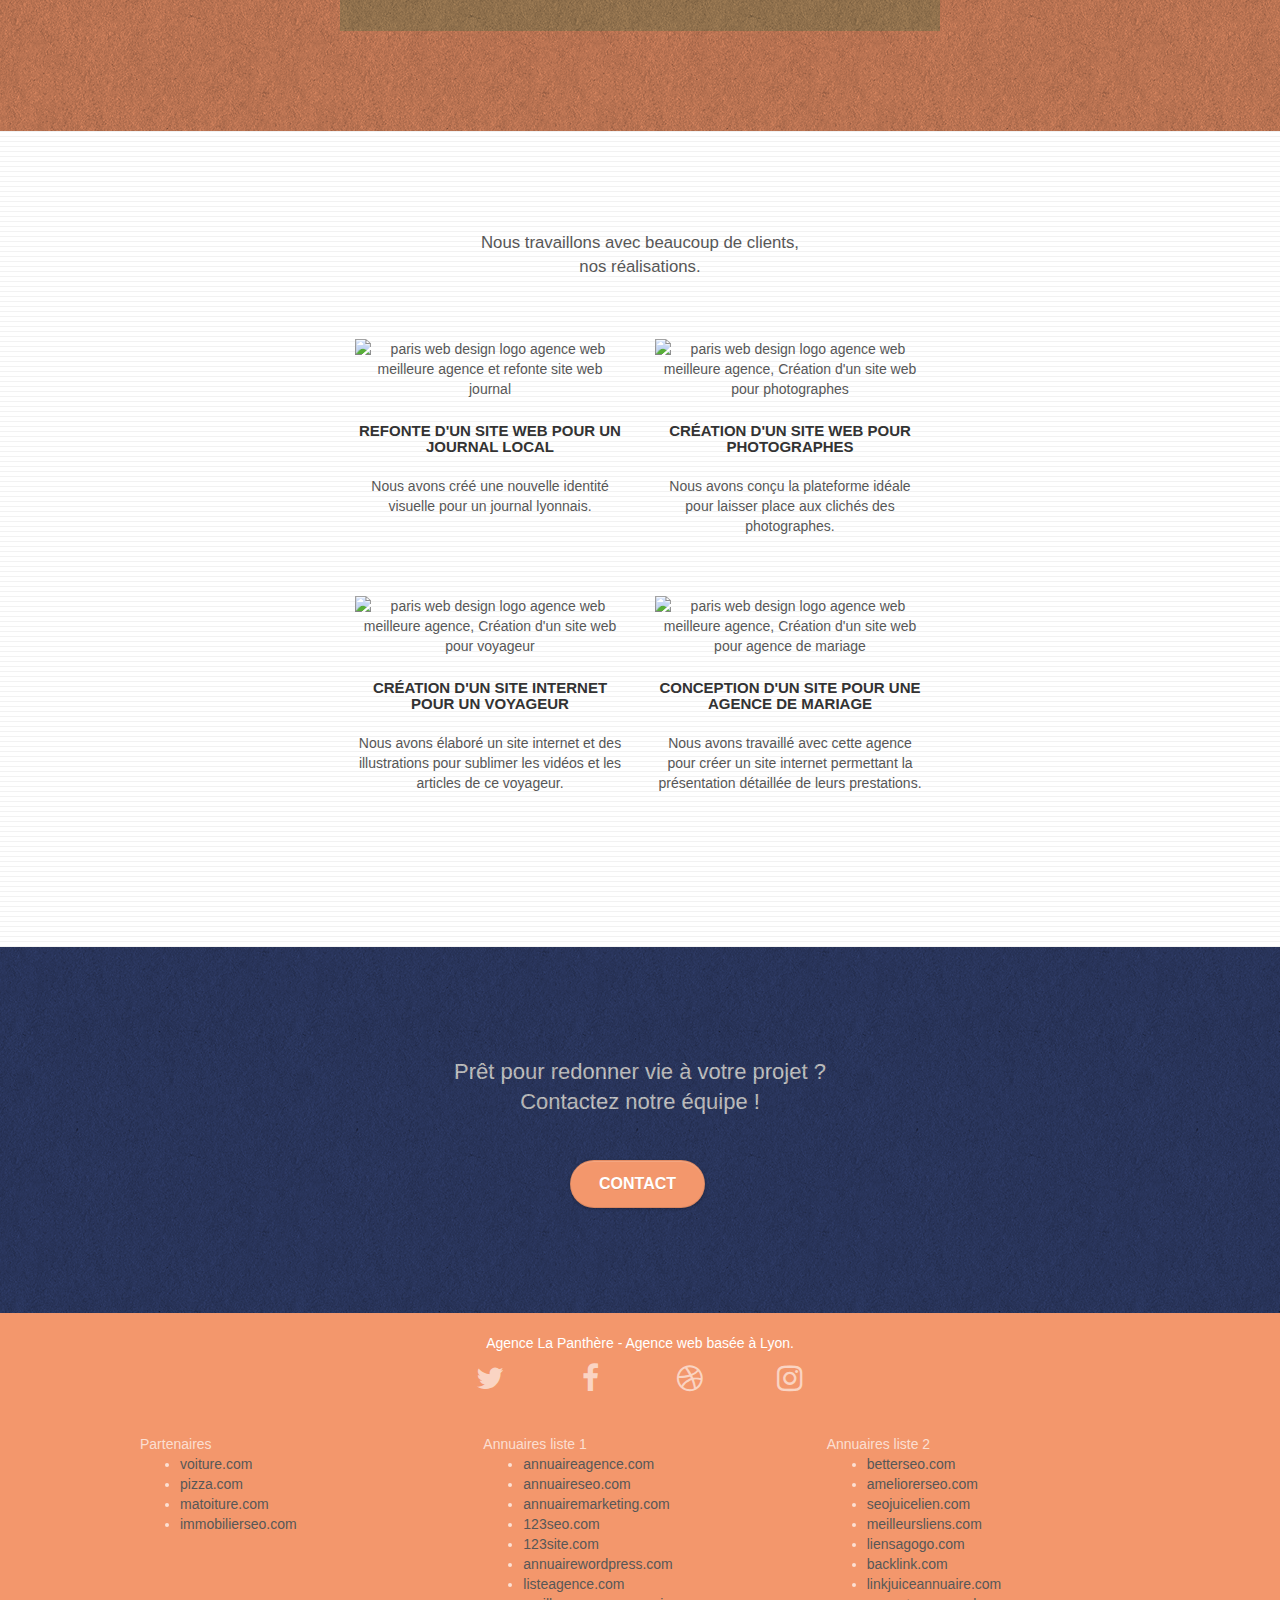
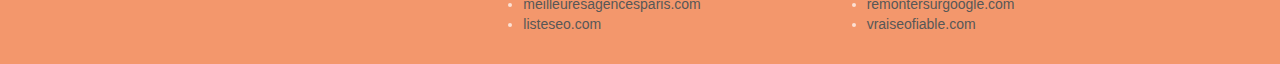
==== commit 6e37ac66: "modifications seo" ====
--- a/index.html
+++ b/index.html
@@ -1,13 +1,21 @@
 <!doctype html>
-<html lang="Default">
+<html lang="fr">
 <head>
     <meta charset="utf-8">
+	<link rel="canonical" href="https://nicolas1-96.github.io/Starting-/" />
+
 	<link rel="shortcut icon" type="image/png" href="favicon.jpg">
     <meta name="keywords" content="seo, google, site web, site internet, agence design paris, agence design, agence design,agence design,agence design,agence design,agence design,agence design,agence design,agence design">
-    <meta name="description" content="">
+    <meta name="description" content="Agence La Panthère , agence design paris, agence design lion, Création de sites web">
     <meta name="viewport" content="width=device-width, initial-scale=1.0, viewport-fit=cover">
     
-    
+	<meta property="og:type" content="website">
+	<meta property="og:url" content="https://nicolas1-96.github.io/Starting-/">
+	<meta property="og:title" content="La Panthère agence. Agence de web design à Lyon. Stratégie personnalisée. Illustrations d'élégance.">
+	<meta property="og:description" content="La Panthère agence, Agence design paris, Création de sites web, Refonte de site web, aide au développement d'entreprise par web design, la statégie, et les illustrations">
+	<meta property="og:image" content="">
+	
+
 	<link rel="stylesheet" type="text/css" href="./css/bootstrap.css">
 	<link rel="stylesheet" type="text/css" href="style.css">
 	<link rel="stylesheet" type="text/css" href="./css/font-awesome.css">
@@ -48,7 +56,7 @@
 					<li>
 					</li>
 					<li>
-						<a href="page2.html">page2 &gt;</a>
+						<a href="page2.html">page contact</a>
 					</li>
 				</ul>
 			</div>
@@ -62,7 +70,7 @@
 	<div class="container bloc-lg">
 		<div class="row tight-width-whitespace">
 			<div class="col-sm-12">
-				<img src="img/logo.png" class="center-block image-resize-mode" width="100" alt="Agence La Panthère, agence web paris, création logo paris" />
+				<img src="img/logo.webp" class="center-block image-resize-mode" width="100" alt="Agence La Panthère, agence web paris, création logo paris" />
 				<h1 class="text-center hero-bloc-text tc-white ">
 					Agence La Panthère
 				</h1>
@@ -79,7 +87,7 @@
 <div class="bloc bgc-white l-bloc" id="bloc-2-services">
 	<div class="container bloc-md">
 		<div class="text-seo"><p><strong>L'agence La Panthère </strong> est <strong>une agence de design</strong> qui aide
-			<br>les entreprises a devenir attractives et visiblessur internet.</p></div>
+			<br>les entreprises a devenir attractives et visibles sur internet.</p></div>
 		<div class="row voffset-lg med-width-whitespace">
 			<div class="col-sm-4">
 				<div class="text-center">
@@ -116,13 +124,13 @@
 			</div>
 		</div>
 		<div class="row voffset-lg voffset">
-			<div class="text-seo">
-				<P>L'agence La Panthère est une excellente agence web! Les
-				 <br>web designers ont réussi à capturer l'essencede de notre 
-				 <br>entreprise et a l'intégrer a notre site. Cela nous a aidé à 
-				 <br>doubler nos vente en ligne a lyon. 
-				 <br>Màxime guibard, PDG de Á vos fourchettes</P>
-			</div>
+			<blockquote  cite="https://nicolas1-96.github.io/Starting-/" class="remplacement__citation">
+				"L'agence La Panthère est une excellente agence web! Les
+				  web designers ont réussi à capturer l'essencede de notre 
+				  entreprise et a l'intégrer a notre site. Cela nous a aidé à 
+				  doubler nos vente en ligne a lyon." 	 
+			</blockquote>
+			<cite class="remplacement__auteur">Maxime Guibard, PDG de Á vos fourchettes</cite>
 		</div>
 	</div>
 </div>
@@ -150,12 +158,12 @@
 	<div class="container bloc-lg">
 		<div class="row">
 			<div class="col-sm-12 text-center">
-				<img alt="agence web, agence web paris, web design paris, stratégie web" src="img/title2.png" />
+				<p class="remplacement__titre-2">Nous travaillons avec beaucoup de clients, <br> nos réalisations.</p>
 			</div>
 		</div>
 		<div class="row tight-width-whitespace portfolio-row">
 			<div class="col-sm-6">
-				<a href="#" data-lightbox="img/1.jpg" data-gallery-id="gallery-1" data-caption="Refonte d'un site web pour un journal local" data-frame="snapshot-lb"><img src="img/1.jpg" alt="paris web design logo agence web meilleure agence et refonte site web journal" class="img-responsive portfolio-thumb" /></a>
+				<a href="#" data-lightbox="img/1.webp" data-gallery-id="gallery-1" data-caption="Refonte d'un site web pour un journal local" data-frame="snapshot-lb"><img src="img/1.webp" alt="paris web design logo agence web meilleure agence et refonte site web journal" class="img-responsive portfolio-thumb" /></a>
 				<h3 class="mg-md text-center">
 					Refonte d'un site web pour un journal local
 				</h3>
@@ -164,7 +172,7 @@
 				</p>
 			</div>
 			<div class="col-sm-6">
-				<a href="#" data-lightbox="img/2.jpg" data-gallery-id="gallery-1" data-caption="Création d'un site web pour photographes" data-frame="snapshot-lb"><img src="img/2.jpg" class="img-responsive portfolio-thumb" alt="paris web design logo agence web meilleure agence, Création d'un site web pour photographes" /></a>
+				<a href="#" data-lightbox="img/2.webp" data-gallery-id="gallery-1" data-caption="Création d'un site web pour photographes" data-frame="snapshot-lb"><img src="img/2.webp" class="img-responsive portfolio-thumb" alt="paris web design logo agence web meilleure agence, Création d'un site web pour photographes" /></a>
 				<h3 class="mg-md text-center">
 					Création d'un site web pour photographes
 				</h3>
@@ -175,7 +183,7 @@
 		</div>
 		<div class="row tight-width-whitespace portfolio-row">
 			<div class="col-sm-6">
-				<a href="#" data-lightbox="img/3.bmp" data-gallery-id="gallery-1" data-caption="Création d'un site internet pour un voyageur" data-frame="snapshot-lb"><img src="img/3.bmp" class="img-responsive portfolio-thumb" alt="paris web design logo agence web meilleure agence, Création d'un site web pour voyageur"/></a>
+				<a href="#" data-lightbox="img/3.webp" data-gallery-id="gallery-1" data-caption="Création d'un site internet pour un voyageur" data-frame="snapshot-lb"><img src="img/3.webp" class="img-responsive portfolio-thumb" alt="paris web design logo agence web meilleure agence, Création d'un site web pour voyageur"/></a>
 				<h3 class="mg-md text-center">
 					Création d'un site internet pour un voyageur
 				</h3>
@@ -184,7 +192,7 @@
 				</p>
 			</div>
 			<div class="col-sm-6">
-				<a href="#" data-lightbox="img/4.bmp" data-gallery-id="gallery-1" data-caption="Conception d'un site pour une agence de mariage" data-frame="snapshot-lb"><img src="img/4.bmp" class="img-responsive portfolio-thumb" alt="paris web design logo agence web meilleure agence, Création d'un site web pour agence de mariage" /></a>
+				<a href="#" data-lightbox="img/4.webp" data-gallery-id="gallery-1" data-caption="Conception d'un site pour une agence de mariage" data-frame="snapshot-lb"><img src="img/4.webp" class="img-responsive portfolio-thumb" alt="paris web design logo agence web meilleure agence, Création d'un site web pour agence de mariage" /></a>
 				<h3 class="mg-md text-center">
 					Conception d'un site pour une agence de mariage
 				</h3>
--- a/style.css
+++ b/style.css
@@ -675,9 +675,27 @@
     max-width: 520px;
     margin: auto auto auto auto;
 }
+.text-seo p {
+    font-family: "helvetica";
+    font-size: 13.4px;
+    text-align: center;
+}
+
+.remplacement__citation{
+    text-align: center;
+}
+
+.remplacement__auteur{
+    display: flex;
+    justify-content: center;
+    align-items: center;
+}
 
 p {
-    font-size: 11px;
+    font-size: 14px;
+}
+.remplacement__titre-2{
+    font-size: larger;
 }
 
 .tight-width-whitespace {
@@ -741,6 +759,7 @@
 
 .portfolio-thumb {
     margin-bottom: 24px;
+    
 }
 
 .portfolio-row {
@@ -775,7 +794,7 @@
 }
 
 .tc-white {
-    color: #F3976C!important;
+    color: #f3f3f3!important;
 }
 
 .btn-atomic-tangerine {
@@ -810,19 +829,19 @@
 }
 
 .bg-dots-bg {
-    background-image: url("img/dots-bg.png");
+    background-image: url("img/dots-bg.webp");
 }
 
 .bg-lines-h2-bg {
-    background-image: url("img/lines-h2-bg.png");
+    background-image: url("img/lines-h2-bg.webp");
 }
 
 .bg-banniere {
-    background-image: url("img/agence-la-panthere.jpg");
+    background-image: url("img/agence-la-panthere.webp");
 }
 
 .bg-presentation {
-    background-image: url("img/image-de-presentation.bmp");
+    background-image: url("img/image-de-presentation.webp");
 }
 
 @media (max-width: 1024px) {
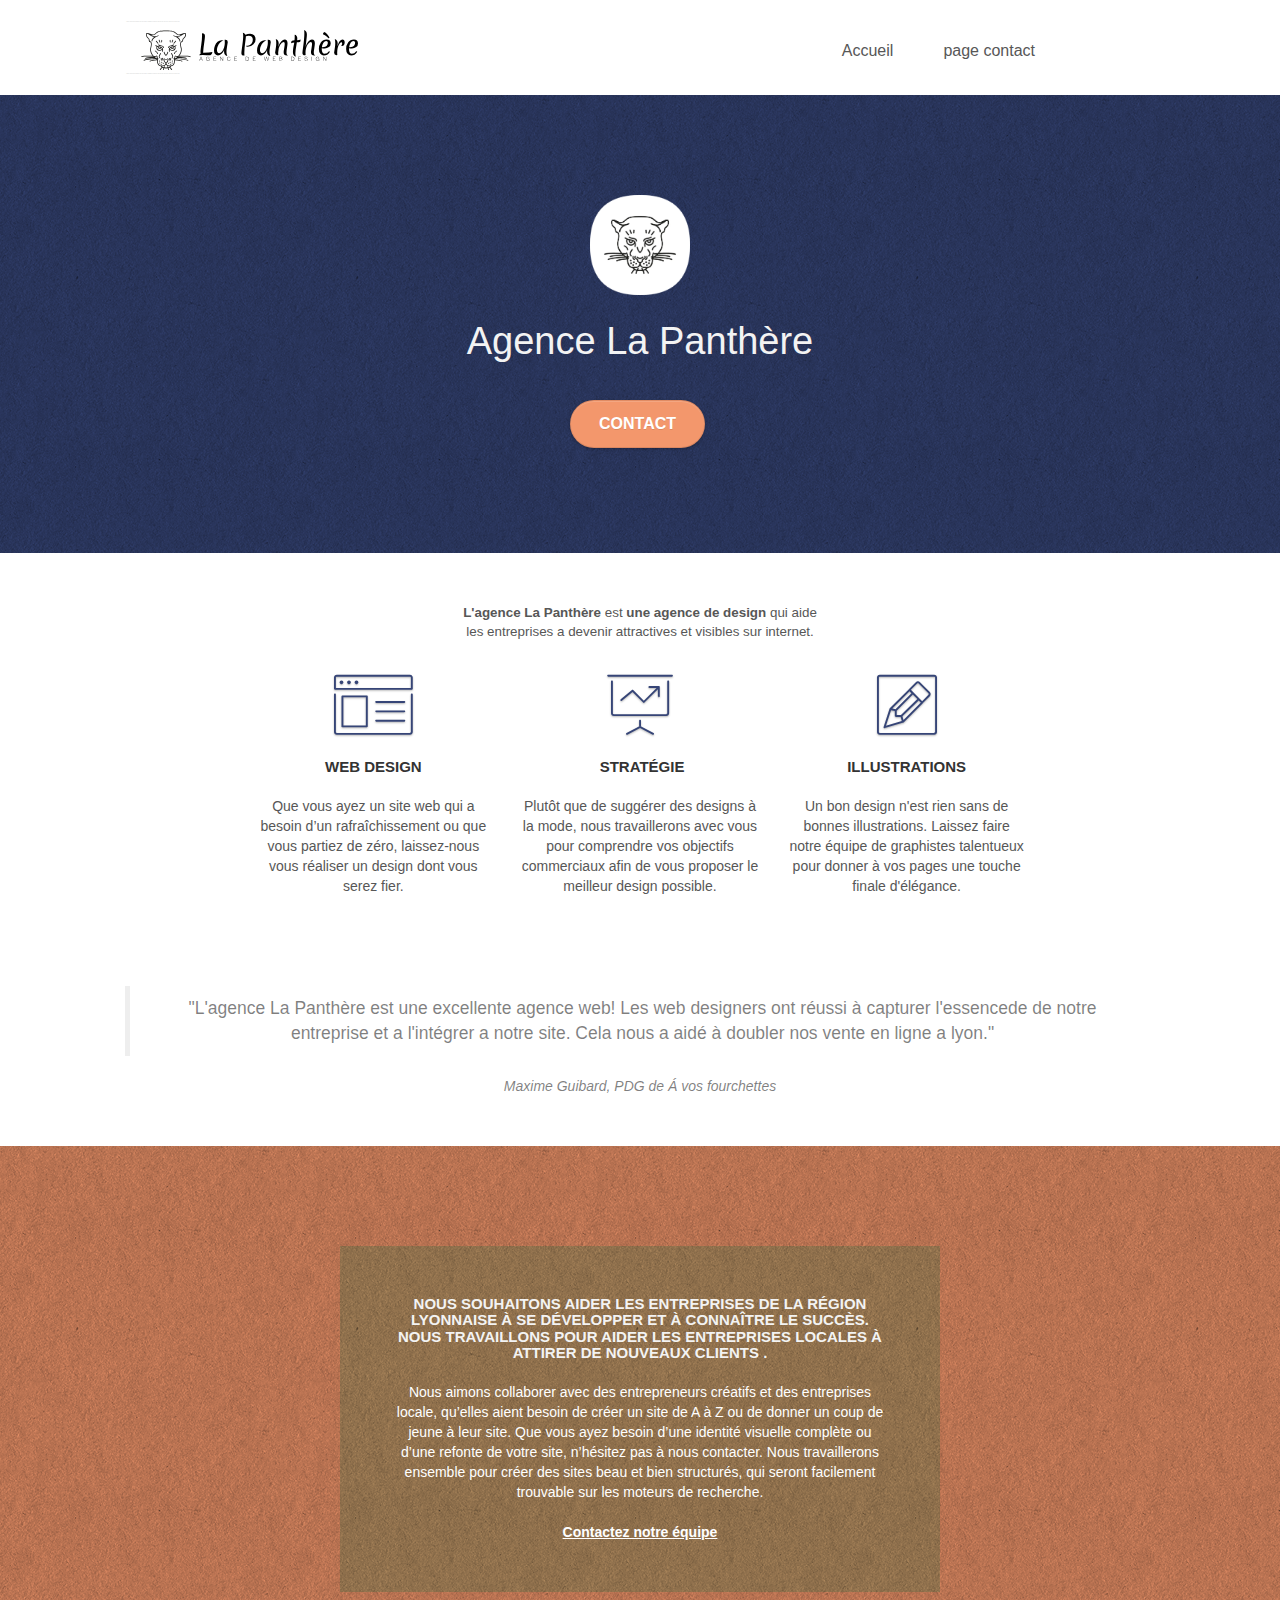
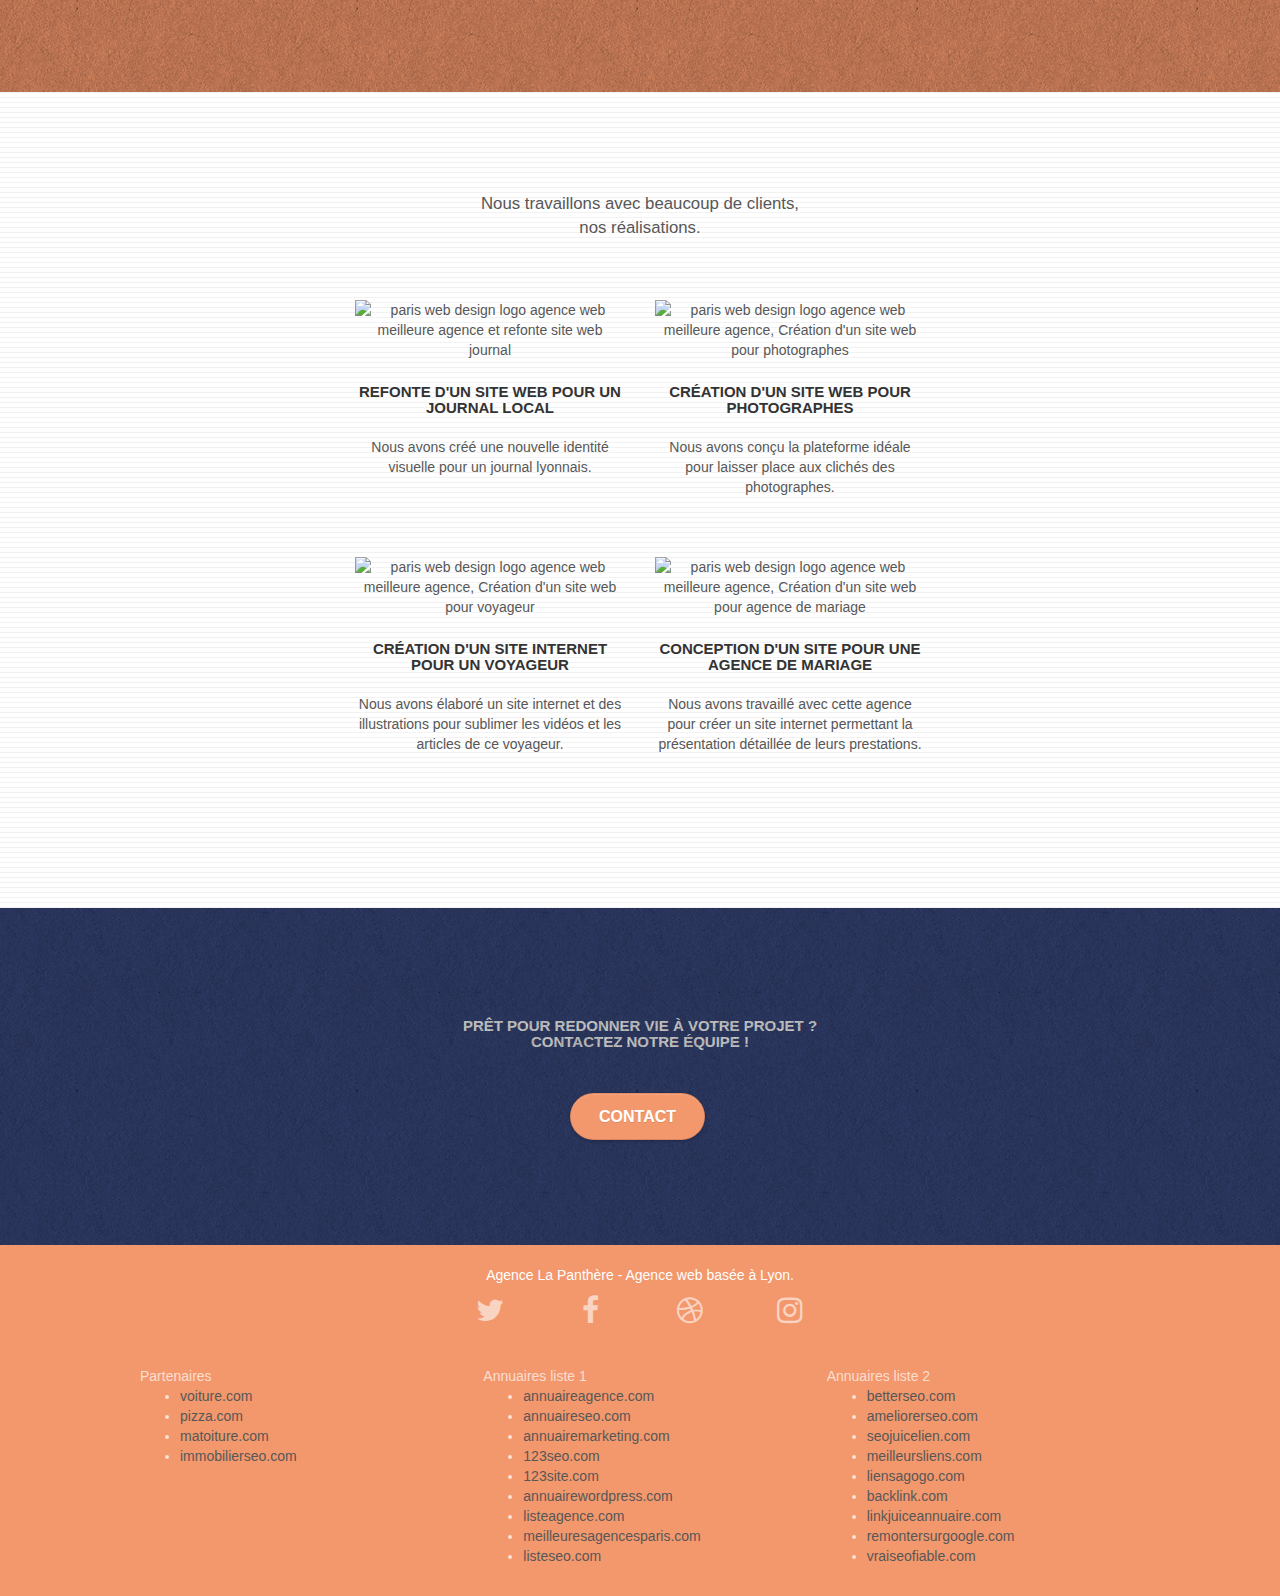
==== commit cae783cc: "referencement web seo" ====
--- a/index.html
+++ b/index.html
@@ -13,8 +13,14 @@
 	<meta property="og:url" content="https://nicolas1-96.github.io/Starting-/">
 	<meta property="og:title" content="La Panthère agence. Agence de web design à Lyon. Stratégie personnalisée. Illustrations d'élégance.">
 	<meta property="og:description" content="La Panthère agence, Agence design paris, Création de sites web, Refonte de site web, aide au développement d'entreprise par web design, la statégie, et les illustrations">
-	<meta property="og:image" content="">
+	<meta property="og:image" content="https://github.com/nicolas1-96/Starting-/blob/master/img/logo.webp">
 	
+	<meta property="twitter:card" content="website">
+	<meta property="twitter:url" content="https://nicolas1-96.github.io/Starting-/">
+	<meta property="twitter:title" content="La Panthère agence. Agence de web design à Lyon. Stratégie personnalisée. Illustrations d'élégance.">
+	<meta property="twitter:description" content="La Panthère agence, Agence design paris, Création de sites web, Refonte de site web, aide au développement d'entreprise par web design, la statégie, et les illustrations">
+	<meta property="twitter:image" content="https://github.com/nicolas1-96/Starting-/blob/master/img/logo.webp">
+
 
 	<link rel="stylesheet" type="text/css" href="./css/bootstrap.css">
 	<link rel="stylesheet" type="text/css" href="style.css">
@@ -23,7 +29,7 @@
 	
     <meta property="">
 
-    <title>Agence La Panthère</title>
+    <title>Agence La Panthère, Agence de web design à Lyon, Création de sites web</title>
 
     
 <!-- Analytics -->
@@ -56,7 +62,7 @@
 					<li>
 					</li>
 					<li>
-						<a href="page2.html">page contact</a>
+						<a href="page-contact.html">page contact</a>
 					</li>
 				</ul>
 			</div>
@@ -71,9 +77,9 @@
 		<div class="row tight-width-whitespace">
 			<div class="col-sm-12">
 				<img src="img/logo.webp" class="center-block image-resize-mode" width="100" alt="Agence La Panthère, agence web paris, création logo paris" />
-				<h1 class="text-center hero-bloc-text tc-white ">
+				<h2 class="text-center hero-bloc-text tc-white ">
 					Agence La Panthère
-				</h1>
+				</h2>
 				<div class="text-center">
 					<a href="page2.html" class="btn btn-lg btn-clean btn-rd cta-hero btn-atomic-tangerine" id="cta-hero">Contact</a>
 				</div>
@@ -141,9 +147,9 @@
 	<div class="container bloc-lg">
 		<div class="row tight-width-whitespace black-background">
 			<div class="col-sm-12">
-				<h2 class="mg-md text-center tc-white">
+				<h3 class="mg-md text-center tc-white">
 					Nous souhaitons aider les entreprises de la région Lyonnaise à se développer et à connaître le succès. Nous travaillons pour aider les entreprises locales à attirer de nouveaux clients .<br>
-				</h2>
+				</h3>
 				<p class="text-center white">
 					Nous aimons collaborer avec des entrepreneurs créatifs et des entreprises locale, qu’elles aient besoin de créer un site de A à Z ou de donner un coup de jeune à leur site. Que vous ayez besoin d’une identité visuelle complète ou d’une refonte de votre site, n’hésitez pas à nous contacter. Nous travaillerons ensemble pour créer des sites beau et bien structurés, qui seront facilement trouvable sur les moteurs de recherche. <br><br><a class="ltc-white bold-link" href="page2.html">Contactez notre équipe</a><br>
 				</p>
@@ -209,9 +215,9 @@
 <div class="bloc bgc-dark-slate-blue bg-banniere d-bloc bloc-bg-texture texture-paper" id="bloc-5-cta">
 	<div class="container bloc-lg">
 		<div class="row">
-			<h2 class="mg-md text-center tc-white">
+			<h3 class="mg-md text-center tc-white">
 				Prêt pour redonner vie à votre projet ?<br>Contactez notre équipe !
-			</h2>
+			</h3>
 			<div class="col-sm-12 text-center">
 				<a href="page2.html" class="btn btn-atomic-tangerine btn-clean btn-rd btn-lg cta-hero">Contact</a>
 			</div>
@@ -231,22 +237,22 @@
 				<div class="row row-no-gutters social">
 					<div class="col-sm-3">
 						<div class="text-center">
-							<a class="social" href="index.html"><span class="fa fa-twitter icon-md"></span></a>
+							<a class="social" href="https://twitter.com/L'agence La Panthère "><span class="fa fa-twitter icon-md"></span></a>
 						</div>
 					</div>
 					<div class="col-sm-3">
 						<div class="text-center">
-							<a class="social" href="index.html"><span class="fa fa-facebook icon-md"></span></a>
+							<a class="social" href="https://fr-fr.facebook.com/L'agence La Panthère"><span class="fa fa-facebook icon-md"></span></a>
 						</div>
 					</div>
 					<div class="col-sm-3">
 						<div class="text-center">
-							<a class="social" href="index.html"><span class="fa fa-dribbble icon-md"></span></a>
+							<a class="social" href="https://dribbble.com/L'agence La Panthère"><span class="fa fa-dribbble icon-md"></span></a>
 						</div>
 					</div>
 					<div class="col-sm-3">
 						<div class="text-center">
-							<a class="social" href="index.html"><span class="fa fa-instagram icon-md"></span></a>
+							<a class="social" href="https://www.instagram.com/L'agence La Panthère"><span class="fa fa-instagram icon-md"></span></a>
 						</div>
 					</div>
 					<div class="keywords" style="color:#F3976C;">Agence web à paris, stratégie web, web design, illustrations, design de site web, site web, web, internet, site internet, site</div>
--- a/style.css
+++ b/style.css
@@ -91,7 +91,7 @@
 }
 
 .texture-paper::before {
-    background: url("img/texture-paper.png");
+    background: url("img/texture-paper.webp");
     background-size: 280px 280px;
 }
 
@@ -366,7 +366,7 @@
     .site-navigation {
         position: absolute;
         top: 50%;
-        right: 20px;
+        right: 10rem;
         transform: translate(0, -50%);
         -webkit-transform: translateY(-50%);
     }
@@ -707,6 +707,9 @@
     font-size: 20px;
     font-family: "Open Sans";
 }
+.site-navigation a{
+    margin-right: 20px;
+}
 
 .cta-hero {
     margin-top: 22px;
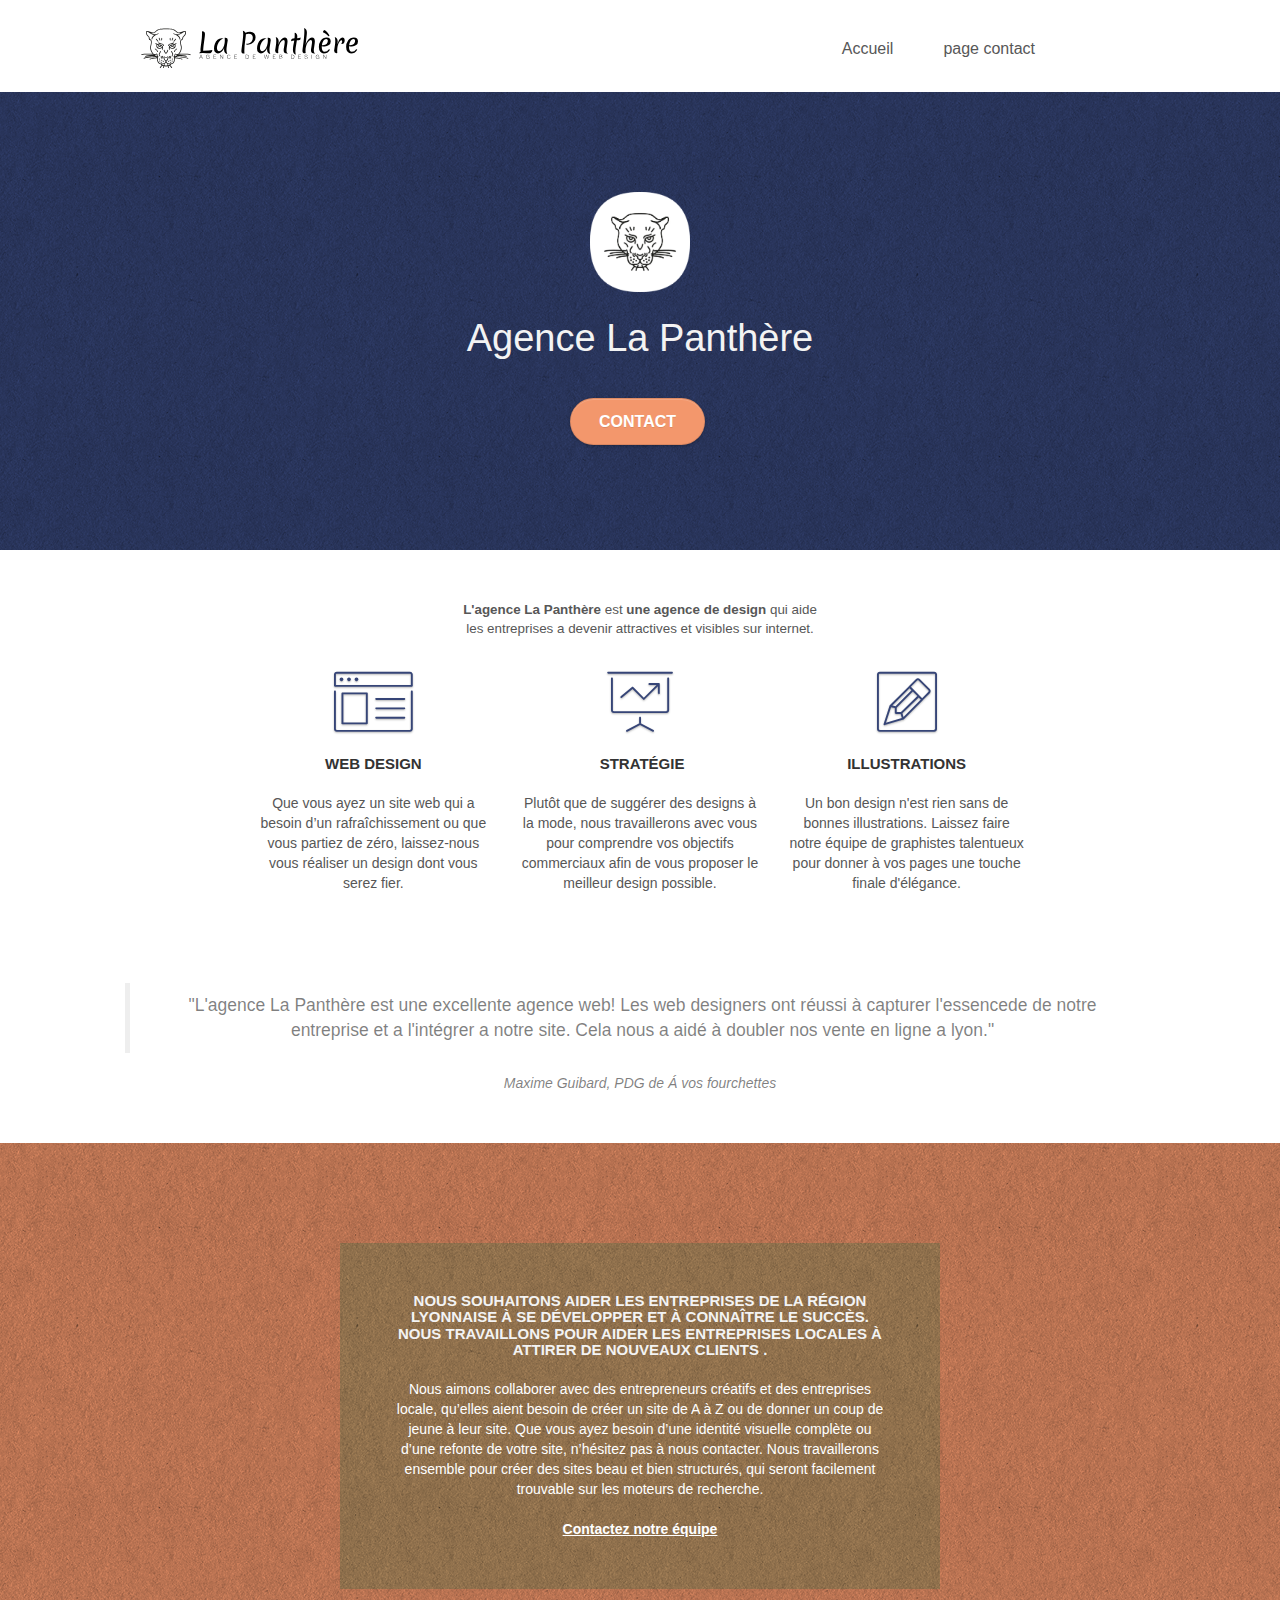
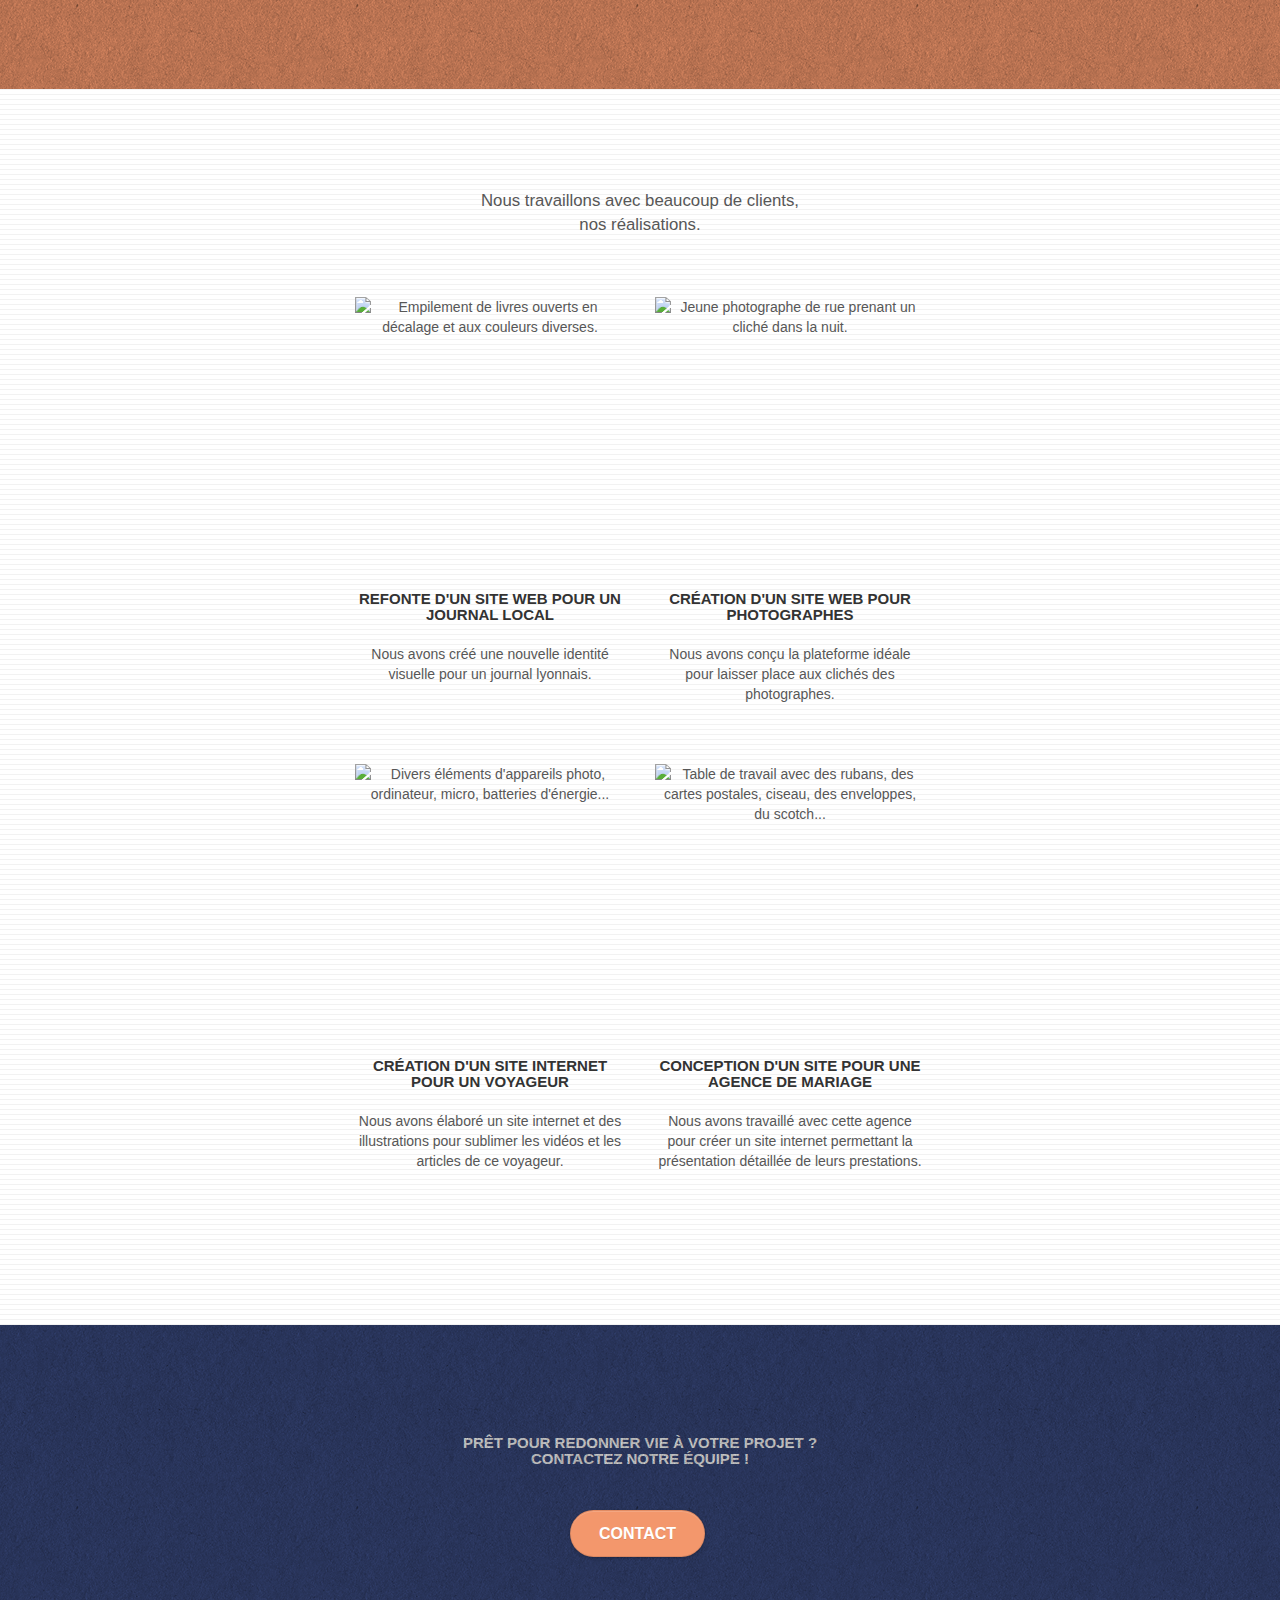
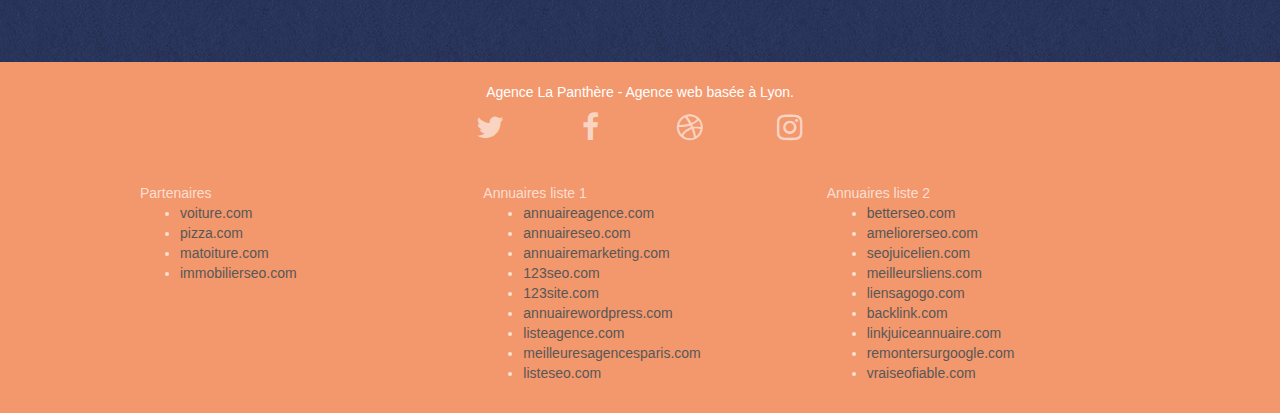
==== commit 6dddb69b: "modfications referencement seo" ====
--- a/index.html
+++ b/index.html
@@ -27,7 +27,7 @@
 	<link rel="stylesheet" type="text/css" href="./css/font-awesome.css">
 	<link rel="stylesheet" type="text/css" href="./css/et-line.css">
 	
-    <meta property="">
+    
 
     <title>Agence La Panthère, Agence de web design à Lyon, Création de sites web</title>
 
@@ -47,9 +47,9 @@
 
 		<nav class="navbar row">
 			<div class="navbar-header">
-				<div class="keywords" style="color:#cccccc;font-size:1px;">Agence web à paris, stratégie web, web design, illustrations, design de site web, site web, web, internet, site internet, site</div>
+				<div class="keywords" style="color:#cccccc;font-size:1px;"></div>
 				<a class="navbar-brand" href="index.html"><img src="img/agence-la-panthere-monochrome.svg" alt="agence-la-panthere-monochrome" height="40" /></a>
-				<div class="keywords" style="color:#cccccc;font-size:1px;">Agence web à paris, stratégie web, web design, illustrations, design de site web, site web, web, internet, site internet, site</div>
+				<div class="keywords" style="color:#cccccc;font-size:1px;"></div>
 				<button id="nav-toggle" type="button" class="ui-navbar-toggle navbar-toggle" data-toggle="collapse" data-target=".navbar-1">
 						<span class="sr-only">Toggle navigation</span><span class="icon-bar"></span><span class="icon-bar"></span><span class="icon-bar"></span>
 					</button>
@@ -62,7 +62,7 @@
 					<li>
 					</li>
 					<li>
-						<a href="page-contact.html">page contact</a>
+						<a href="page2.html">page contact</a>
 					</li>
 				</ul>
 			</div>
@@ -169,7 +169,7 @@
 		</div>
 		<div class="row tight-width-whitespace portfolio-row">
 			<div class="col-sm-6">
-				<a href="#" data-lightbox="img/1.webp" data-gallery-id="gallery-1" data-caption="Refonte d'un site web pour un journal local" data-frame="snapshot-lb"><img src="img/1.webp" alt="paris web design logo agence web meilleure agence et refonte site web journal" class="img-responsive portfolio-thumb" /></a>
+				<a href="#" data-lightbox="img/1.webp" data-gallery-id="gallery-1" data-caption="Refonte d'un site web pour un journal local" data-frame="snapshot-lb"><img src="img/1.webp" width="320" height="320" class="img-responsive portfolio-thumb" alt="Empilement de livres ouverts en décalage et aux couleurs diverses." /></a>
 				<h3 class="mg-md text-center">
 					Refonte d'un site web pour un journal local
 				</h3>
@@ -178,7 +178,7 @@
 				</p>
 			</div>
 			<div class="col-sm-6">
-				<a href="#" data-lightbox="img/2.webp" data-gallery-id="gallery-1" data-caption="Création d'un site web pour photographes" data-frame="snapshot-lb"><img src="img/2.webp" class="img-responsive portfolio-thumb" alt="paris web design logo agence web meilleure agence, Création d'un site web pour photographes" /></a>
+				<a href="#" data-lightbox="img/2.webp" data-gallery-id="gallery-1" data-caption="Création d'un site web pour photographes" data-frame="snapshot-lb"><img src="img/2.webp" width="320" height="320" class="img-responsive portfolio-thumb" alt="Jeune photographe de rue prenant un cliché dans la nuit." /></a>
 				<h3 class="mg-md text-center">
 					Création d'un site web pour photographes
 				</h3>
@@ -189,7 +189,7 @@
 		</div>
 		<div class="row tight-width-whitespace portfolio-row">
 			<div class="col-sm-6">
-				<a href="#" data-lightbox="img/3.webp" data-gallery-id="gallery-1" data-caption="Création d'un site internet pour un voyageur" data-frame="snapshot-lb"><img src="img/3.webp" class="img-responsive portfolio-thumb" alt="paris web design logo agence web meilleure agence, Création d'un site web pour voyageur"/></a>
+				<a href="#" data-lightbox="img/3.webp" data-gallery-id="gallery-1" data-caption="Création d'un site internet pour un voyageur" data-frame="snapshot-lb"><img src="img/3.webp" width="320" height="320" class="img-responsive portfolio-thumb"  alt="Divers éléments d'appareils photo, ordinateur, micro, batteries d'énergie..." /></a>
 				<h3 class="mg-md text-center">
 					Création d'un site internet pour un voyageur
 				</h3>
@@ -198,7 +198,7 @@
 				</p>
 			</div>
 			<div class="col-sm-6">
-				<a href="#" data-lightbox="img/4.webp" data-gallery-id="gallery-1" data-caption="Conception d'un site pour une agence de mariage" data-frame="snapshot-lb"><img src="img/4.webp" class="img-responsive portfolio-thumb" alt="paris web design logo agence web meilleure agence, Création d'un site web pour agence de mariage" /></a>
+				<a href="#" data-lightbox="img/4.webp" data-gallery-id="gallery-1" data-caption="Conception d'un site pour une agence de mariage" data-frame="snapshot-lb"><img src="img/4.webp" width="320" height="320" class="img-responsive portfolio-thumb" alt="Table de travail avec des rubans, des cartes postales, ciseau, des enveloppes, du scotch..." /></a>
 				<h3 class="mg-md text-center">
 					Conception d'un site pour une agence de mariage
 				</h3>
@@ -227,7 +227,8 @@
 <!-- bloc-5-cta END -->
 
 <!-- Footer - bloc-8 -->
-<div class="bloc bgc-atomic-tangerine d-bloc" id="bloc-8">
+<footer>
+ <div class="bloc bgc-atomic-tangerine d-bloc" id="bloc-8">
 	<div class="container bloc-sm">
 		<div class="row">
 			<div class="col-sm-12">
@@ -237,22 +238,22 @@
 				<div class="row row-no-gutters social">
 					<div class="col-sm-3">
 						<div class="text-center">
-							<a class="social" href="https://twitter.com/L'agence La Panthère "><span class="fa fa-twitter icon-md"></span></a>
+							<a class="social" href="https://twitter.com/ "><span class="fa fa-twitter icon-md"></span></a>
 						</div>
 					</div>
 					<div class="col-sm-3">
 						<div class="text-center">
-							<a class="social" href="https://fr-fr.facebook.com/L'agence La Panthère"><span class="fa fa-facebook icon-md"></span></a>
+							<a class="social" href="https://fr-fr.facebook.com/"><span class="fa fa-facebook icon-md"></span></a>
 						</div>
 					</div>
 					<div class="col-sm-3">
 						<div class="text-center">
-							<a class="social" href="https://dribbble.com/L'agence La Panthère"><span class="fa fa-dribbble icon-md"></span></a>
+							<a class="social" href="https://dribbble.com/"><span class="fa fa-dribbble icon-md"></span></a>
 						</div>
 					</div>
 					<div class="col-sm-3">
 						<div class="text-center">
-							<a class="social" href="https://www.instagram.com/L'agence La Panthère"><span class="fa fa-instagram icon-md"></span></a>
+							<a class="social" href="https://www.instagram.com/"><span class="fa fa-instagram icon-md"></span></a>
 						</div>
 					</div>
 					<div class="keywords" style="color:#F3976C;">Agence web à paris, stratégie web, web design, illustrations, design de site web, site web, web, internet, site internet, site</div>
@@ -261,10 +262,10 @@
 					<div class="col-sm-4">
 						Partenaires
 							<ul>
-								<li><a href="voiture.com">voiture.com</a></li>
-								<li><a href="pizza.com">pizza.com</a></li>
-								<li><a href="matoiture.com">matoiture.com</a></li>
-								<li><a href="immobilierseo.com">immobilierseo.com</a></li>
+								<li><a href="#">voiture.com</a></li>
+								<li><a href="#">pizza.com</a></li>
+								<li><a href="#">matoiture.com</a></li>
+								<li><a href="#">immobilierseo.com</a></li>
 							</ul>		
 					</div>
 					<div class="col-sm-4">
@@ -299,7 +300,8 @@
 			</div>
 		</div>
 	</div>
-</div>
+ </div>
+</footer>
 <!-- Footer - bloc-8 END -->
 
 </div>
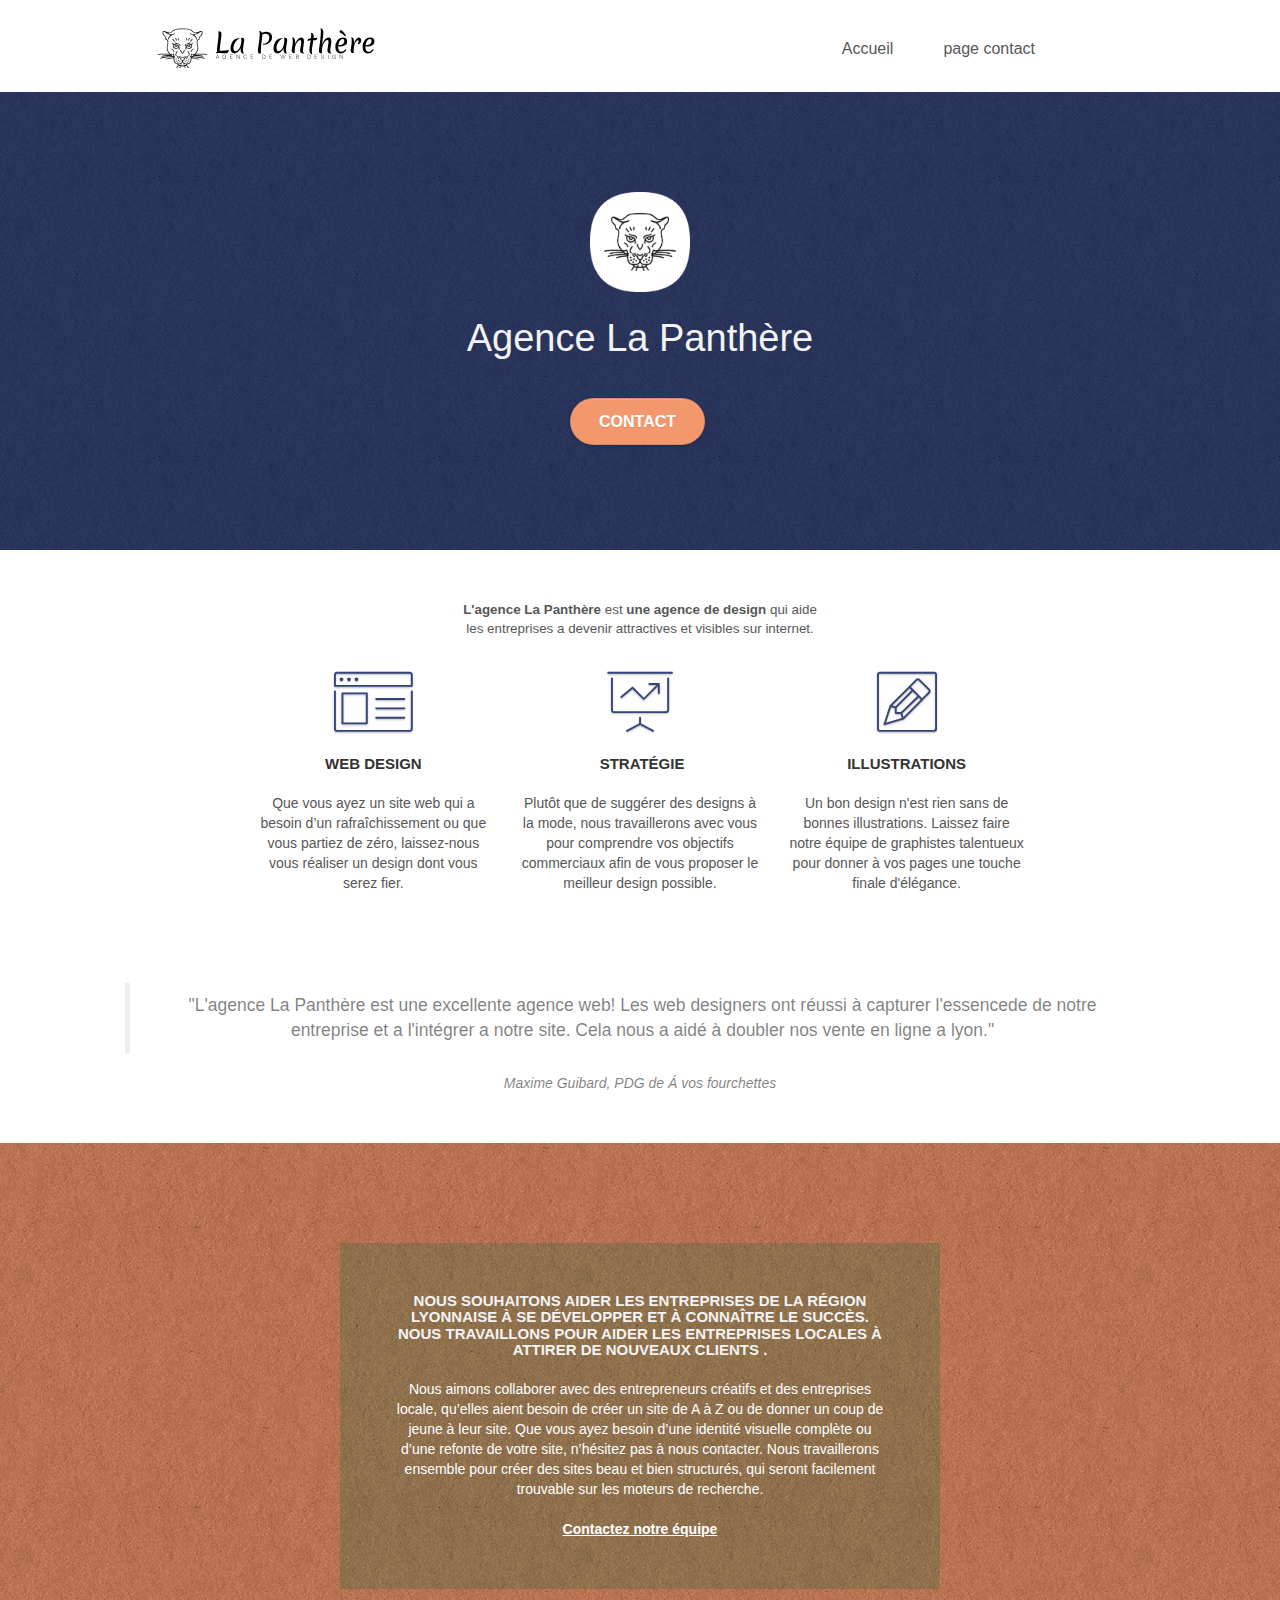
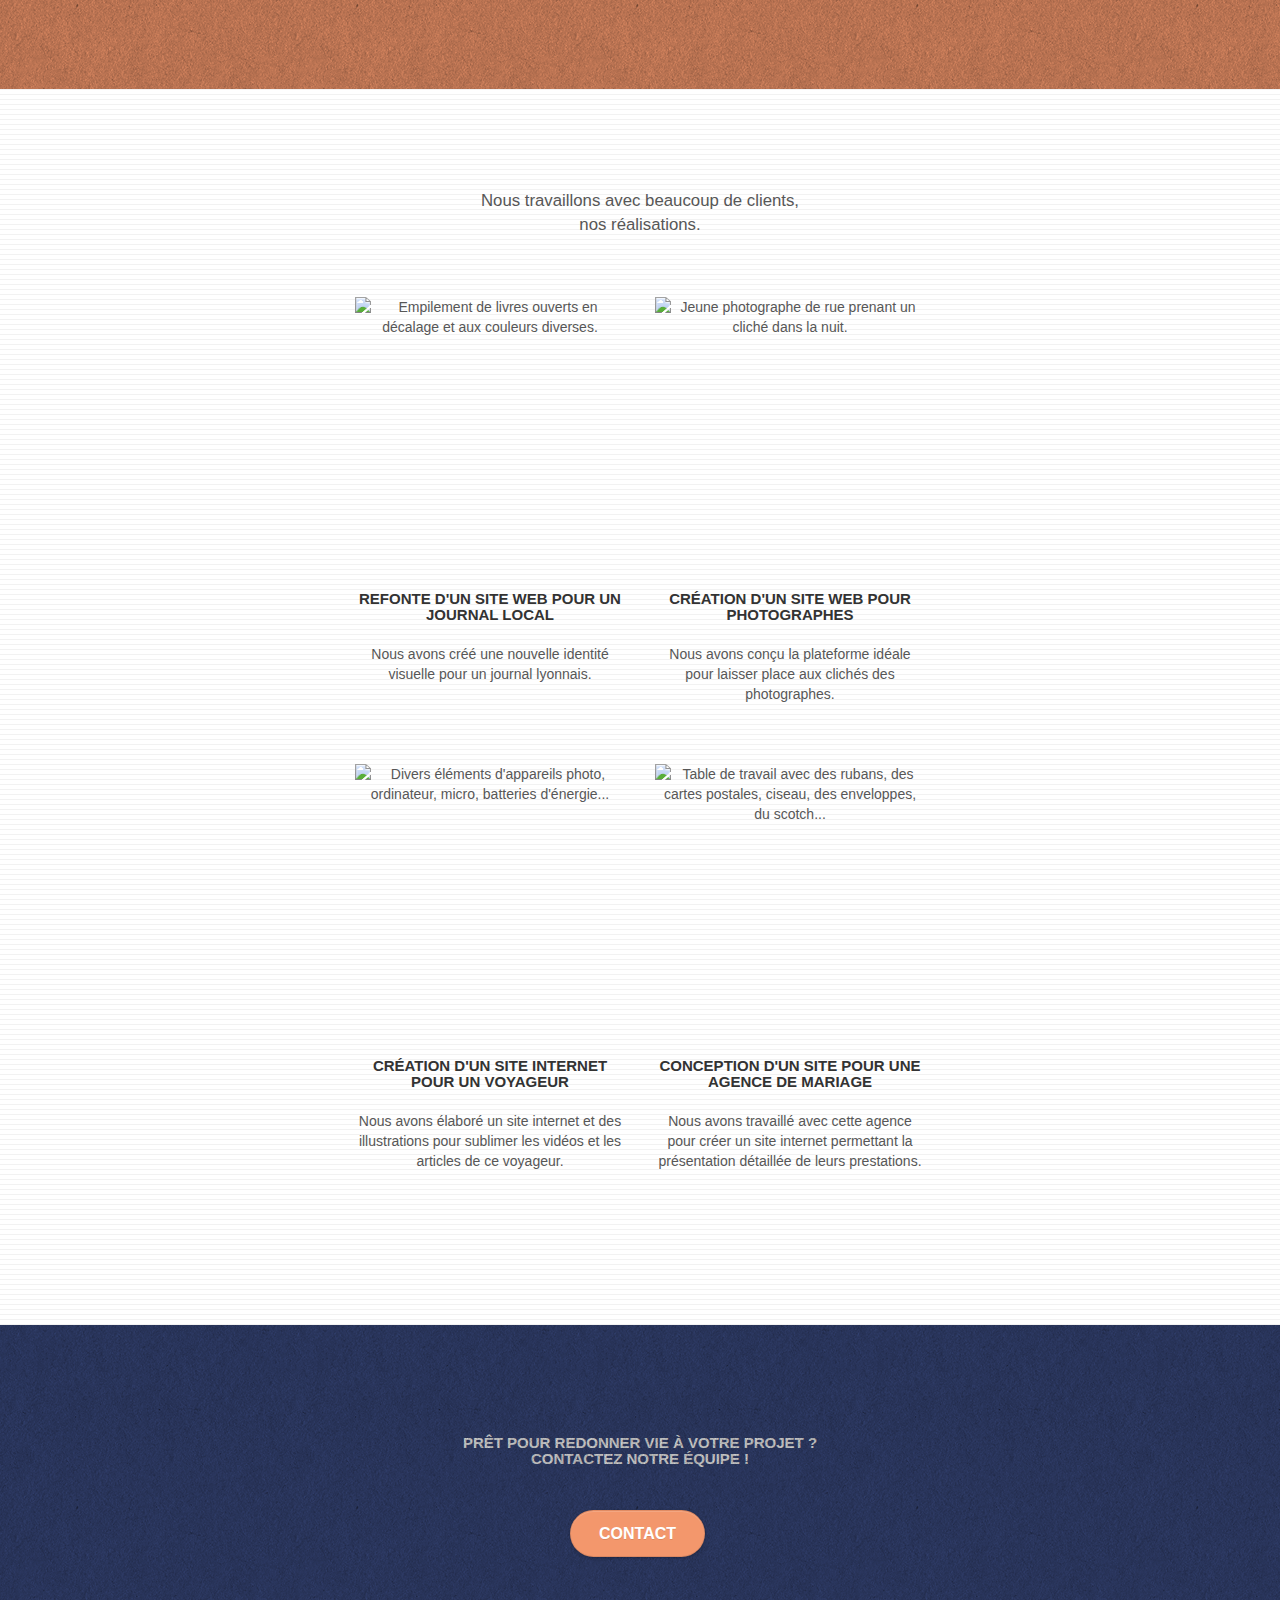
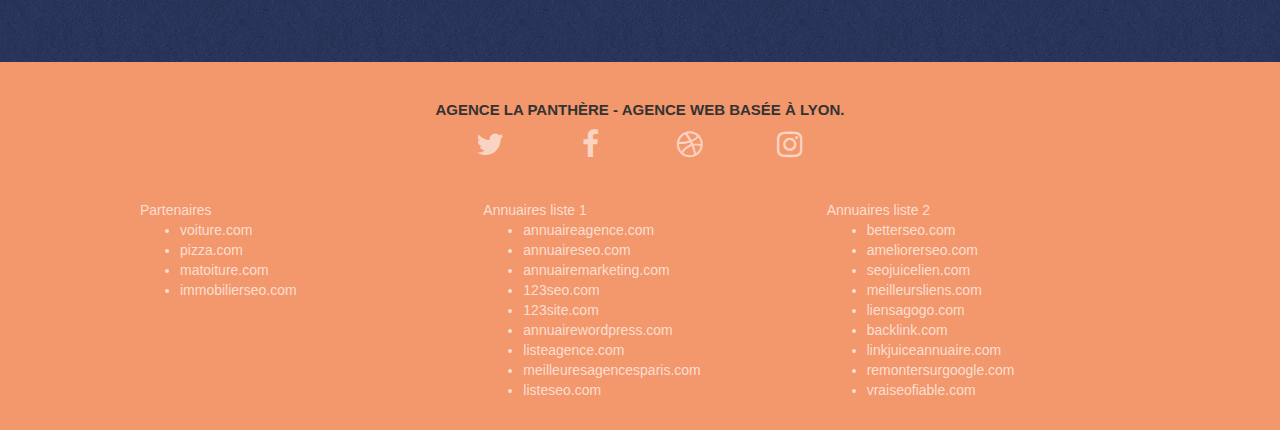
==== commit 019e7bc1: "modification referencement seo" ====
--- a/index.html
+++ b/index.html
@@ -48,7 +48,7 @@
 		<nav class="navbar row">
 			<div class="navbar-header">
 				<div class="keywords" style="color:#cccccc;font-size:1px;"></div>
-				<a class="navbar-brand" href="index.html"><img src="img/agence-la-panthere-monochrome.svg" alt="agence-la-panthere-monochrome" height="40" /></a>
+				<a class="navbar-brand" href="index.html"><img src="img/agence-la-panthere-monochrome.svg" alt="agence-la-panthere-monochrome" height="40" width="250" /></a>
 				<div class="keywords" style="color:#cccccc;font-size:1px;"></div>
 				<button id="nav-toggle" type="button" class="ui-navbar-toggle navbar-toggle" data-toggle="collapse" data-target=".navbar-1">
 						<span class="sr-only">Toggle navigation</span><span class="icon-bar"></span><span class="icon-bar"></span><span class="icon-bar"></span>
@@ -76,7 +76,7 @@
 	<div class="container bloc-lg">
 		<div class="row tight-width-whitespace">
 			<div class="col-sm-12">
-				<img src="img/logo.webp" class="center-block image-resize-mode" width="100" alt="Agence La Panthère, agence web paris, création logo paris" />
+				<img src="img/logo.webp" class="center-block image-resize-mode" width="100" height="100" alt="Agence La Panthère, agence web paris, création logo paris" />
 				<h2 class="text-center hero-bloc-text tc-white ">
 					Agence La Panthère
 				</h2>
@@ -232,28 +232,27 @@
 	<div class="container bloc-sm">
 		<div class="row">
 			<div class="col-sm-12">
-				<p class="text-center white">
-					Agence La Panthère - Agence web basée à Lyon.<br>
-				</p>
+				<h3 class="text-center titre-footer">
+					Agence La Panthère - Agence web basée à Lyon.</h3>
 				<div class="row row-no-gutters social">
 					<div class="col-sm-3">
 						<div class="text-center">
-							<a class="social" href="https://twitter.com/ "><span class="fa fa-twitter icon-md"></span></a>
+							<a class="social" href="https://twitter.com "><span class="fa fa-twitter icon-md"></span></a>
 						</div>
 					</div>
 					<div class="col-sm-3">
 						<div class="text-center">
-							<a class="social" href="https://fr-fr.facebook.com/"><span class="fa fa-facebook icon-md"></span></a>
+							<a class="social" href="https://fr-fr.facebook.com"><span class="fa fa-facebook icon-md"></span></a>
 						</div>
 					</div>
 					<div class="col-sm-3">
 						<div class="text-center">
-							<a class="social" href="https://dribbble.com/"><span class="fa fa-dribbble icon-md"></span></a>
+							<a class="social" href="https://dribbble.com"><span class="fa fa-dribbble icon-md"></span></a>
 						</div>
 					</div>
 					<div class="col-sm-3">
 						<div class="text-center">
-							<a class="social" href="https://www.instagram.com/"><span class="fa fa-instagram icon-md"></span></a>
+							<a class="social" href="https://www.instagram.com"><span class="fa fa-instagram icon-md"></span></a>
 						</div>
 					</div>
 					<div class="keywords" style="color:#F3976C;">Agence web à paris, stratégie web, web design, illustrations, design de site web, site web, web, internet, site internet, site</div>
@@ -261,39 +260,39 @@
 				<div class="row">
 					<div class="col-sm-4">
 						Partenaires
-							<ul>
-								<li><a href="#">voiture.com</a></li>
-								<li><a href="#">pizza.com</a></li>
-								<li><a href="#">matoiture.com</a></li>
-								<li><a href="#">immobilierseo.com</a></li>
+							<ul class="liens-footer">
+								<li>voiture.com</li>
+								<li>pizza.com</li>
+								<li>matoiture.com</li>
+								<li>immobilierseo.com</li>
 							</ul>		
 					</div>
 					<div class="col-sm-4">
 						Annuaires liste 1
-						<ul>
-							<li><a href="annuaireagence.com">annuaireagence.com</a></li>
-							<li><a href="annuaireseo.com">annuaireseo.com</a></li>
-							<li><a href="annuairemarketing.com">annuairemarketing.com</a></li>
-							<li><a href="123seoture.com">123seo.com</a></li>
-							<li><a href="123site.com">123site.com</a></li>
-							<li><a href="annuairewordpress.com">annuairewordpress.com</a></li>
-							<li><a href="listeagence.com">listeagence.com</a></li>
-							<li><a href="meilleuresagencesparis.com">meilleuresagencesparis.com</a></li>
-							<li><a href="listeseo.com">listeseo.com</a></li>
+						<ul class="liens-footer">
+							<li>annuaireagence.com</li>
+							<li>annuaireseo.com</li>
+							<li>annuairemarketing.com</li>
+							<li>123seo.com</li>
+							<li>123site.com</li>
+							<li>annuairewordpress.com</li>
+							<li>listeagence.com</li>
+							<li>meilleuresagencesparis.com</li>
+							<li>listeseo.com</li>
 						</ul>
 					</div>
 					<div class="col-sm-4">
 						Annuaires liste 2
-						<ul>
-							<li><a href="betterseo.com">betterseo.com</a></li>
-							<li><a href="ameliorerseo.com">ameliorerseo.com</a></li>
-							<li><a href="seojuicelien.com">seojuicelien.com</a></li>
-							<li><a href="meilleursliens.com">meilleursliens.com</a></li>
-							<li><a href="liensagogo.com">liensagogo.com</a></li>
-							<li><a href="backlink.com">backlink.com</a></li>
-							<li><a href="linkjuiceannuaire.com">linkjuiceannuaire.com</a></li>
-							<li><a href="remontersurgoogle.com">remontersurgoogle.com</a></li>
-							<li><a href="vraiseofiable.com">vraiseofiable.com</a></li>
+						<ul class="liens-footer">
+							<li>betterseo.com</li>
+							<li>ameliorerseo.com</li>
+							<li>seojuicelien.com</li>
+							<li>meilleursliens.com</li>
+							<li>liensagogo.com</li>
+							<li>backlink.com</li>
+							<li>linkjuiceannuaire.com</li>
+							<li>remontersurgoogle.com</li>
+							<li>vraiseofiable.com</li>
 						</ul>
 					</div>
 				</div>
